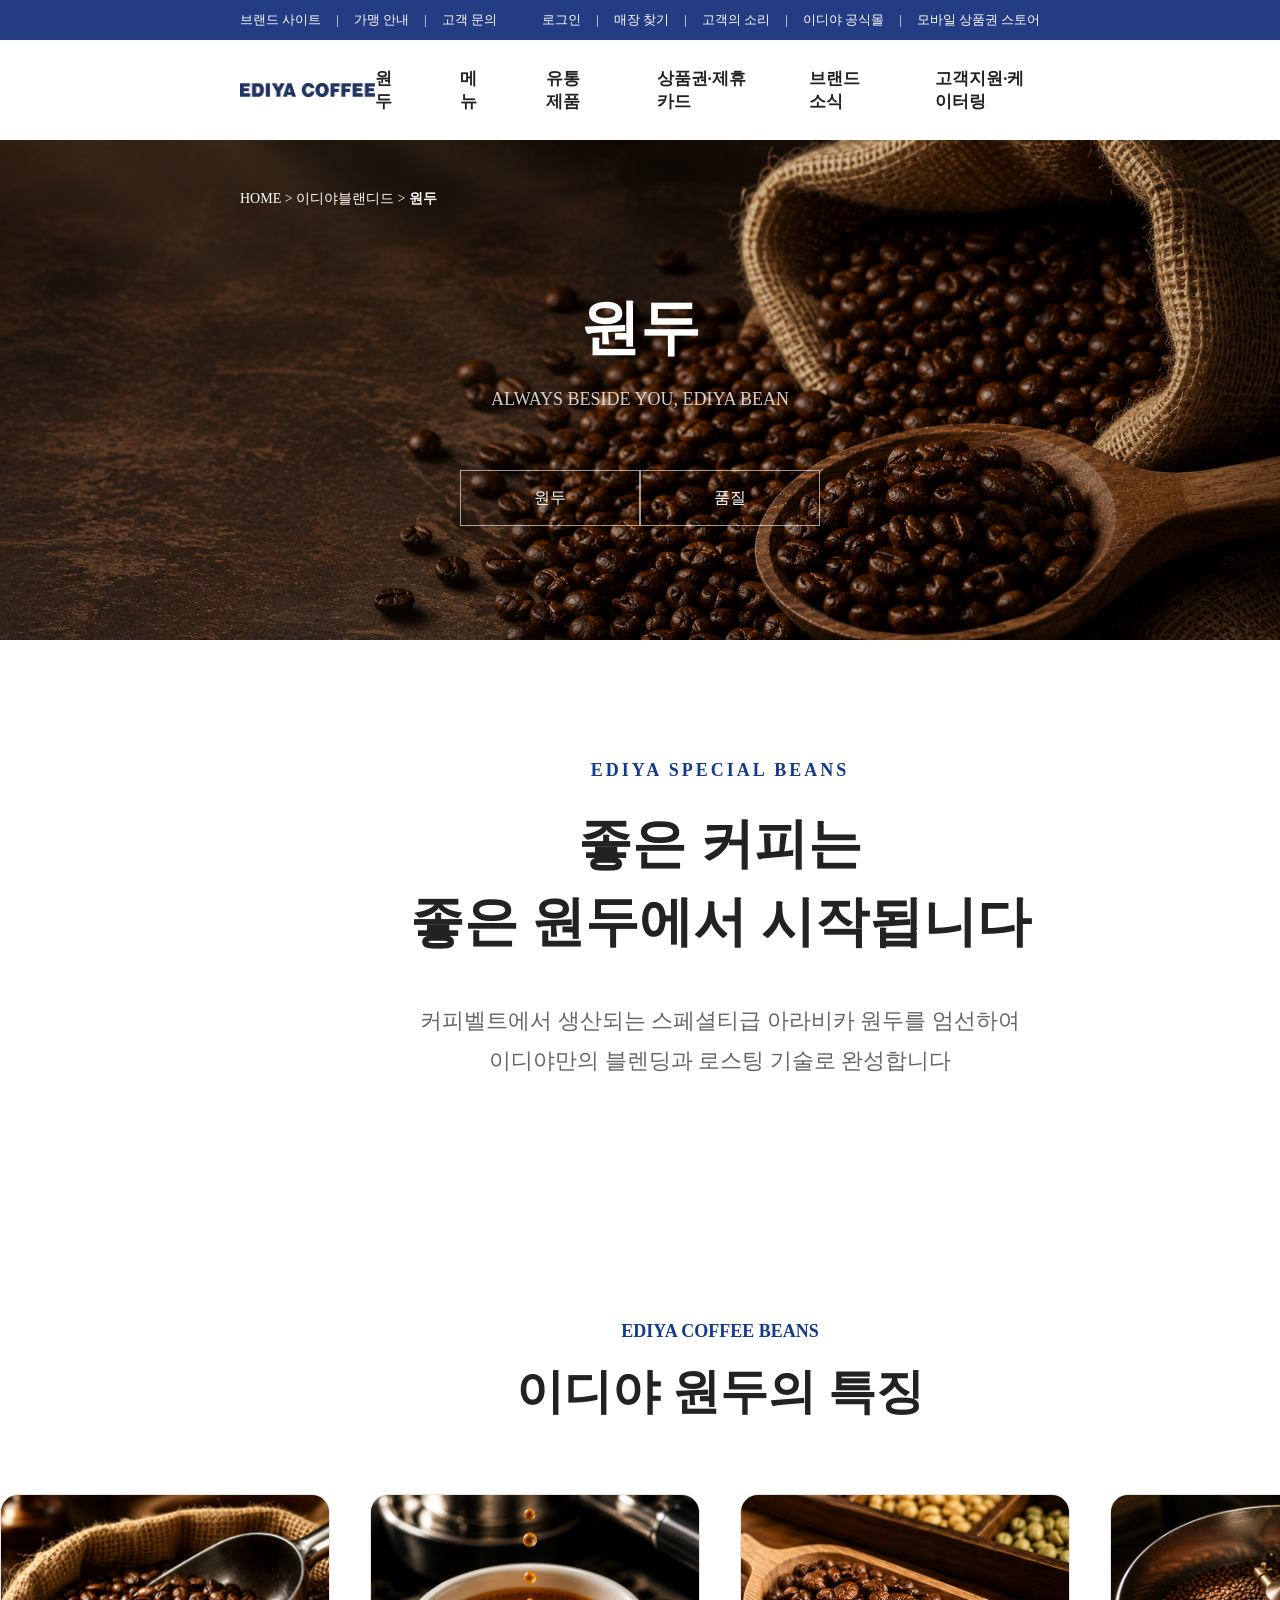
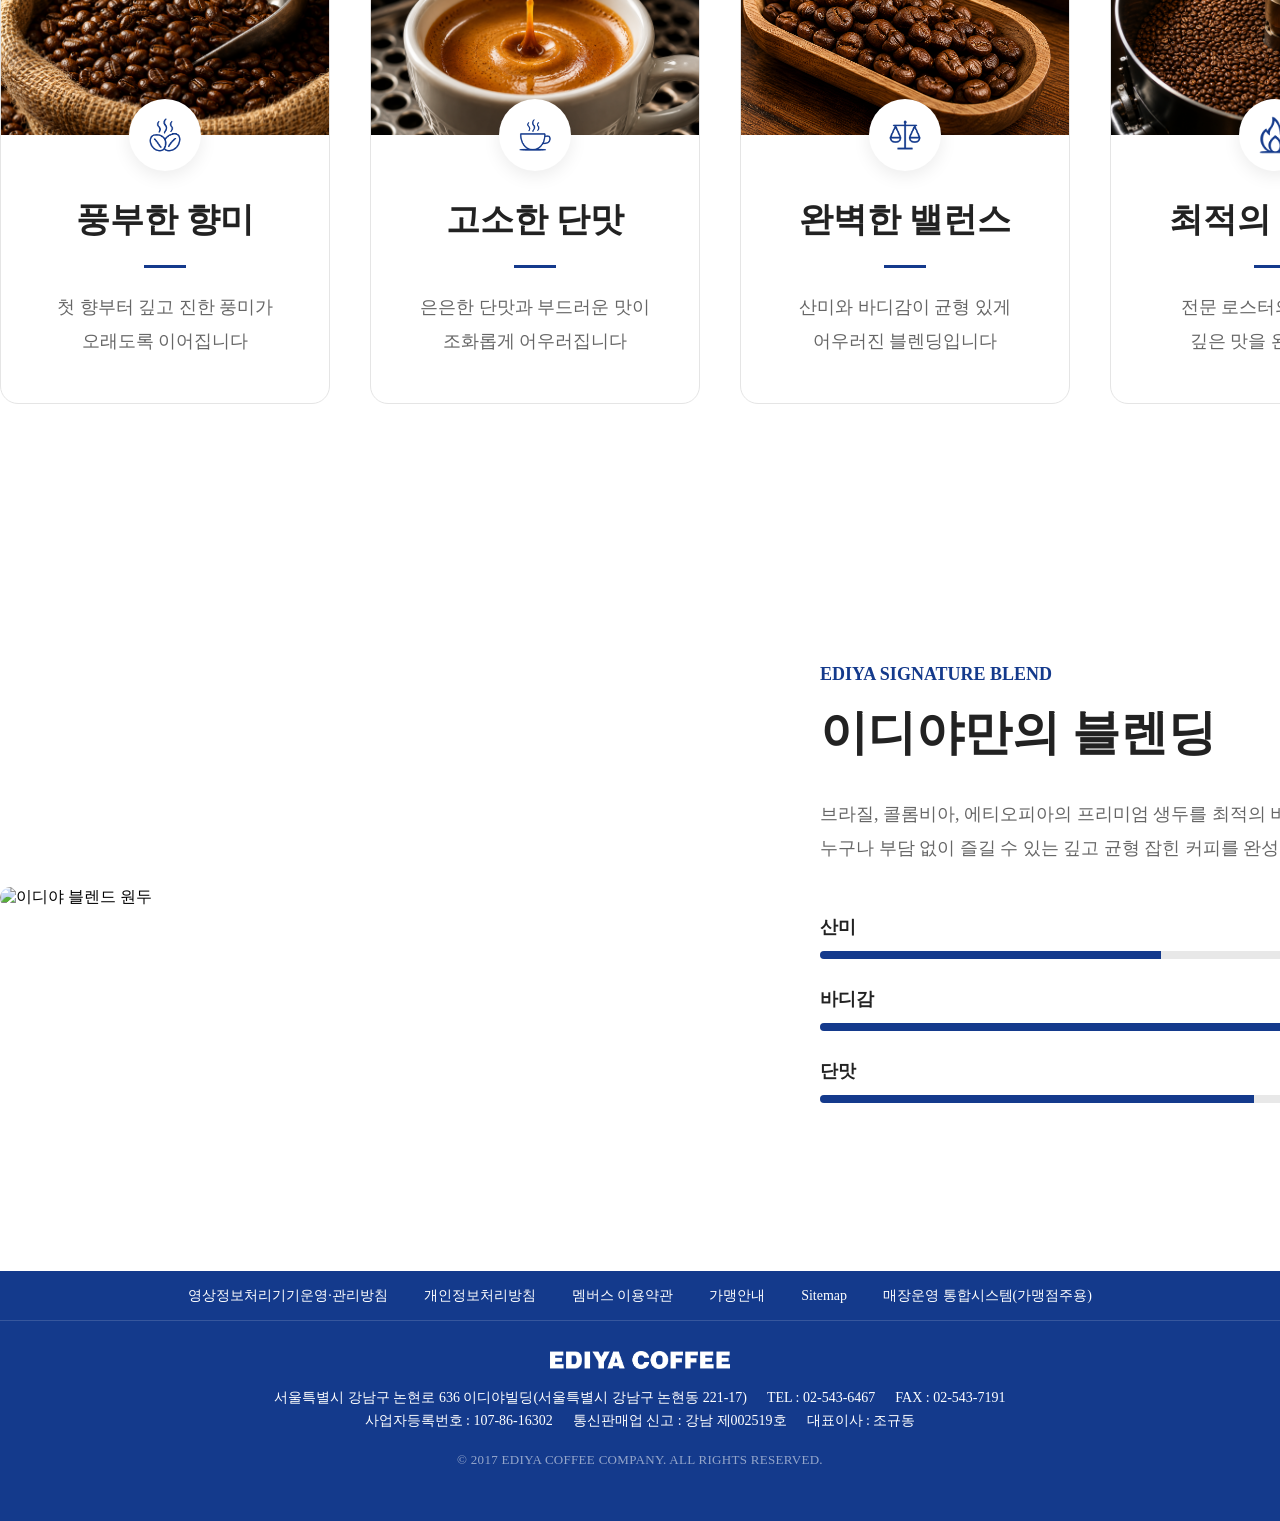
==== beans.html @ 6c8581a2 "Add bean sub page" ====
<!DOCTYPE html>
<html lang="en">
<head>
    <meta charset="UTF-8">
    <meta name="viewport" content="width=device-width, initial-scale=1.0">
    <title>COFEE BEANS</title>
    <link rel="stylesheet" href="css/beans.css">
</head>
<body>
        <div id="wrap">
            <div id="header">
                <div class="top_bar">
                    <ul class="top_l">
                        <li>브랜드 사이트</li>
                        <li>가맹 안내</li>
                        <li>고객 문의</li>
                    </ul>
                    <ul class="top_r">
                        <li>로그인</li>
                        <li>매장 찾기</li>
                        <li>고객의 소리</li>
                        <li>이디야 공식몰</li>
                        <li>모바일 상품권 스토어</li>                    
                    </ul>                
                    </div>  
                <div class="main_header">
                    <div class="logo">
                        <a href="index.html"><img src="./images/logo.png" alt="이디야로고"></a>
                        </div>                 
                        <ul class="nav">
                            <li><a href="beans.html">원두</a></li>
                            <li><a href="menu.html">메뉴</a></li>
                            <li><a href="products.html">유통제품</a></li>
                            <li><a href="giftcard.html">상품권·제휴카드</a></li>
                            <li><a href="news.html">브랜드 소식</a></li>
                            <li><a href="support.html">고객지원·케이터링</a></li>
                        </ul>              
                </div>
                
            </div>            
<section class="sub">

    <div class="sub_main">

        <p>
            <a href="index.html">HOME > 이디야블랜디드 ></a>
            <strong>원두</strong>
        </p>

        <h2>원두</h2>

        <span>ALWAYS BESIDE YOU, EDIYA BEAN</span>

        <div class="sub_tab">
            <a href="#" class="active">원두</a>
            <a href="#">품질</a>
        </div>

    </div>

</section>
<section class="bean_intro">

    <p>EDIYA SPECIAL BEANS</p>

    <h2>
        좋은 커피는<br>
        좋은 원두에서 시작됩니다
    </h2>

    <span>
        커피벨트에서 생산되는 스페셜티급 아라비카 원두를 엄선하여<br>
        이디야만의 블렌딩과 로스팅 기술로 완성합니다
    </span>

</section>

<section class="bean_feature">

    <p class="sub_title">EDIYA COFFEE BEANS</p>

    <h2>이디야 원두의 특징</h2>

    <div class="feature_wrap">

        <div class="feature_card">

            <div class="feature_img">
                <img src="./images/beans/point1.png" alt="풍부한 향미">
            </div>

            <div class="feature_icon">
                <img src="./images/beans/icon1.png" alt="">
            </div>

            <h3>풍부한 향미</h3>

            <div class="line"></div>

            <span>
                첫 향부터 깊고 진한 풍미가<br>
                오래도록 이어집니다
            </span>

        </div>


        <div class="feature_card">

            <div class="feature_img">
                <img src="./images/beans/point2.png" alt="고소한 단맛">
            </div>

            <div class="feature_icon">
                <img src="./images/beans/icon2.png" alt="">
            </div>

            <h3>고소한 단맛</h3>

            <div class="line"></div>

            <span>
                은은한 단맛과 부드러운 맛이<br>
                조화롭게 어우러집니다
            </span>

        </div>


        <div class="feature_card">

            <div class="feature_img">
                <img src="./images/beans/point3.png" alt="완벽한 밸런스">
            </div>

            <div class="feature_icon">
                <img src="./images/beans/icon3.png" alt="">
            </div>

            <h3>완벽한 밸런스</h3>

            <div class="line"></div>

            <span>
                산미와 바디감이 균형 있게<br>
                어우러진 블렌딩입니다
            </span>

        </div>


        <div class="feature_card">

            <div class="feature_img">
                <img src="./images/beans/point4.png" alt="최적의 로스팅">
            </div>

            <div class="feature_icon">
                <img src="./images/beans/icon4.png" alt="">
            </div>

            <h3>최적의 로스팅</h3>

            <div class="line"></div>

            <span>
                전문 로스터의 노하우로<br>
                깊은 맛을 완성합니다
            </span>

        </div>

    </div>

</section>

<section class="bean_blend">

    <div class="blend_left">
        <img src="./images/beans/blend.png" alt="이디야 블렌드 원두">
    </div>

    <div class="blend_right">

        <p>EDIYA SIGNATURE BLEND</p>

        <h2>이디야만의 블렌딩</h2>

        <span>
            브라질, 콜롬비아, 에티오피아의 프리미엄 생두를
            최적의 비율로 블렌딩하여
            누구나 부담 없이 즐길 수 있는
            깊고 균형 잡힌 커피를 완성했습니다
        </span>

        <div class="blend_info">

            <div class="info">
                <h4>산미</h4>

                <div class="bar">
                    <span></span>
                </div>

            </div>

            <div class="info">
                <h4>바디감</h4>

                <div class="bar body">
                    <span></span>
                </div>

            </div>

            <div class="info">
                <h4>단맛</h4>

                <div class="bar sweet">
                    <span></span>
                </div>

            </div>

        </div>

    </div>

</section>








            <section class="footer">
                <div class="footer_menu">
                    <ul>
                        <li>영상정보처리기기운영·관리방침</li>
                        <li>개인정보처리방침</li>
                        <li>멤버스 이용약관</li>
                        <li>가맹안내</li>
                        <li>Sitemap</li>
                        <li>매장운영 통합시스템(가맹점주용)</li>                        
                    </ul>
                </div>
                <div class="footer_logo">
                    <img src="./images/main/logo.png" alt="">
                </div>
                <div class="footer_info">
                    <ul class="info_top">
                            <li>서울특별시 강남구 논현로 636 이디야빌딩(서울특별시 강남구 논현동 221-17)</li>
                            <li>TEL : 02-543-6467</li>
                            <li>FAX : 02-543-7191</li>
                        </ul>
                    <ul class="info_bottom">
                            <li>사업자등록번호 : 107-86-16302</li>
                            <li>통신판매업 신고 : 강남 제002519호</li>
                            <li>대표이사 : 조규동</li>
                        </ul>            
                </div>  
                <div class="footer_copy">
            <p>© 2017 EDIYA COFFEE COMPANY. ALL RIGHTS RESERVED.</p>        
                </div>          
            </section>
        </div>
</body>
</html>
---- css/beans.css ----
*{
    margin:0;
    padding:0;
    box-sizing:border-box;
}

body{
    margin:0;
    padding:0;
}
/* index */
#wrap {
    min-height:100vh;
    display:flex;
    flex-direction:column;
}
/* header */
#header {
    width: 100%;
    height: 140px;
    background-color: #fff;
}
#header .top_bar{
    width: 100%;
    height:40px;
    background:#243c84;
    display: flex;
    justify-content: space-between;  
    align-items: center;
    padding: 0 240px;  

}

.top_l{
    margin: 0;
    padding: 0;
    display: flex;
    color: #fff;
    list-style: none;
    font-size: 13px;
    gap: 15px;
}
.top_l li{
    font-size: 13px;
    color: #fff;
    cursor: pointer;
    display: flex;
    align-items: center;}
.top_r{
    margin: 0;
    padding: 0;
    display: flex;
    color: #fff;
    list-style: none;
    font-size: 13px;
    gap: 15px;
}
.top_r li{
    font-size: 13px;
    color: #fff;
    cursor: pointer;
    display: flex;
    align-items: center;
}
.top_l li:not(:last-child)::after, 
.top_r li:not(:last-child)::after {
    content: "|";
    margin-left: 15px; 
    color: #fff;
    cursor: default;   
}

.main_header{
    width: 100%;
    height:100px;
    background:#fff;
    display: flex;
    align-items: center;
    padding: 0 240px;

}
.logo{
    width: 160px;
    height: 20px;
    display: flex;
    align-items: center;

}
.logo a{    
    display: block;
    width: 100%;
}

.logo img {
    display: block;
    width: 100%;
    height: auto; 
}
.nav{
    margin:0 0 0 auto;
    padding:0;
    display: flex;
    list-style: none;
    font-size: 17px;
    gap: 60px;  
    font-weight: 700;
  

}
.nav li a{
    text-decoration: none;
    color: #222222;
    cursor:pointer;  
}

.sub{
    width:100%;
}

.sub_main{
    width:100%;
    height:500px;
    background:url("../images/beans/main.png") no-repeat center;
    background-size:cover;
    position:relative;
    overflow:hidden;
}

.sub_main::before{
    content:"";
    position:absolute;
    inset:0;
    background:rgba(0,0,0,.2);
}

.sub_main p{
    position:relative;
    z-index:1;
    margin-left:240px;
    padding-top:50px;
    font-size:14px;
    color:#fff;
}

.sub_main p a{
    color:#fff;
    text-decoration:none;
}

.sub_main p strong{
    color:#fff;
    font-weight:700;
}

.sub_main h2{
    position:relative;
    z-index:1;
    margin-top:80px;
    text-align:center;
    font-size:60px;
    font-weight:700;
    color:#fff;
}

.sub_main>span{
    position:relative;
    z-index:1;
    display:block;
    margin-top:20px;
    text-align:center;
    font-size:18px;
    color:rgba(255,255,255,.8);
}

.sub_tab{
    position:relative;
    z-index:1;
    display:flex;
    justify-content:center;
    margin-top:60px;
}

.sub_tab a{
    width:180px;
    height:56px;
    display:flex;
    justify-content:center;
    align-items:center;
    text-decoration:none;
    color:#fff;
    border:1px solid rgba(255,255,255,.6);
}
.bean_intro{
    width:1440px;
    margin:120px auto;
    text-align:center;
}

.bean_intro p{
    font-size:18px;
    font-weight:600;
    color:#143A8C;
    letter-spacing:3px;
}

.bean_intro h2{
    margin-top:24px;
    font-size:54px;
    font-weight:700;
    line-height:78px;
    color:#222;
}

.bean_intro span{
    display:block;
    margin-top:40px;
    font-size:22px;
    line-height:40px;
    color:#666;
}

.bean_feature{
    width:1440px;
    margin:120px auto;
}

.bean_feature .sub_title{
    text-align:center;
    color:#143A8C;
    font-size:18px;
    font-weight:600;
}

.bean_feature h2{
    margin-top:18px;
    text-align:center;
    font-size:48px;
    font-weight:700;
    color:#222;
}

.feature_wrap{
    margin-top:70px;
    display:flex;
    justify-content:space-between;
}

.feature_card{
    width:330px;
    border:1px solid #E5E5E5;
    border-radius:18px;
    overflow:hidden;
    background:#fff;
    text-align:center;
}

.feature_img img{
    width:100%;
    height:240px;
    object-fit:cover;
    display:block;
}

.feature_icon{
    width:72px;
    height:72px;
    border-radius:50%;
    background:#fff;
    margin:-36px auto 0;
    display:flex;
    justify-content:center;
    align-items:center;
    box-shadow:0 5px 18px rgba(0,0,0,.08);
    position:relative;
}

.feature_icon img{
    width:34px;
    display:block;
}

.feature_card h3{
    margin-top:26px;
    font-size:34px;
    font-weight:700;
    color:#222;
}

.line{
    width:42px;
    height:3px;
    background:#143A8C;
    margin:22px auto;
}

.feature_card span{
    display:block;
    margin-bottom:45px;
    font-size:18px;
    line-height:34px;
    color:#666;
}

.bean_blend{
    width:1440px;
    margin:140px auto;
    display:flex;
    justify-content:space-between;
    align-items:center;
}

.blend_left{
    width:680px;
}

.blend_left img{
    width:100%;
    border-radius:18px;
    display:block;
}

.blend_right{
    width:620px;
}

.blend_right p{
    color:#143A8C;
    font-size:18px;
    font-weight:600;
}

.blend_right h2{
    margin-top:16px;
    font-size:48px;
    font-weight:700;
    color:#222;
}

.blend_right span{
    display:block;
    margin-top:32px;
    font-size:18px;
    color:#666;
    line-height:34px;
}

.blend_info{
    margin-top:50px;
}

.info{
    margin-bottom:28px;
}

.info h4{
    margin-bottom:12px;
    font-size:18px;
    color:#222;
}

.bar{
    width:100%;
    height:8px;
    background:#E8E8E8;
    border-radius:30px;
    overflow:hidden;
}

.bar span{
    display:block;
    margin:0;
    width:55%;
    height:100%;
    background:#143A8C;
}

.body span{
    width:85%;
}

.sweet span{
    width:70%;
}















.footer{
    width:100%;
    height:250px;  
    background-color: #143A8C;   
    margin-top: 0px;   
}
.footer_menu{
    width:100%;
    height:50px;
    display:flex;
    justify-content:center;
    align-items:center;
    border-bottom:1px solid rgba(255,255,255,.15);
  
}
.footer_menu ul{
    display:flex;
    justify-content:center;
    align-items:center;
    gap:36px;
    margin:0;
    padding:0;
    list-style:none;      
}
.footer_menu li{
font-size:14px;
    font-weight:400;
    color:#fff;
    cursor:pointer;    
}
.footer_logo{
margin-top:30px;    
}
.footer_logo img{
    width:180px;
    height:auto;
    margin:0 auto;
    display:block;
}
.footer_info{
    margin-top:20px;
    text-align:center;
}

.footer_info ul{
    display:flex;
    justify-content:center;
    align-items:center;
    gap:20px;
    margin:0;
    padding:0;
    list-style:none;
}

.footer_info ul:first-child{
    margin-bottom:5px;
}

.footer_info li{
 font-weight:300;
    font-size:14px;
    color:#fff;
}
.footer_copy{
    margin-top:22px;
    text-align:center;
}

.footer_copy p{
    margin:0;
    font-size:13px;
    font-weight:400;
    color:rgba(255,255,255,.55);
    letter-spacing:0.3px;
}
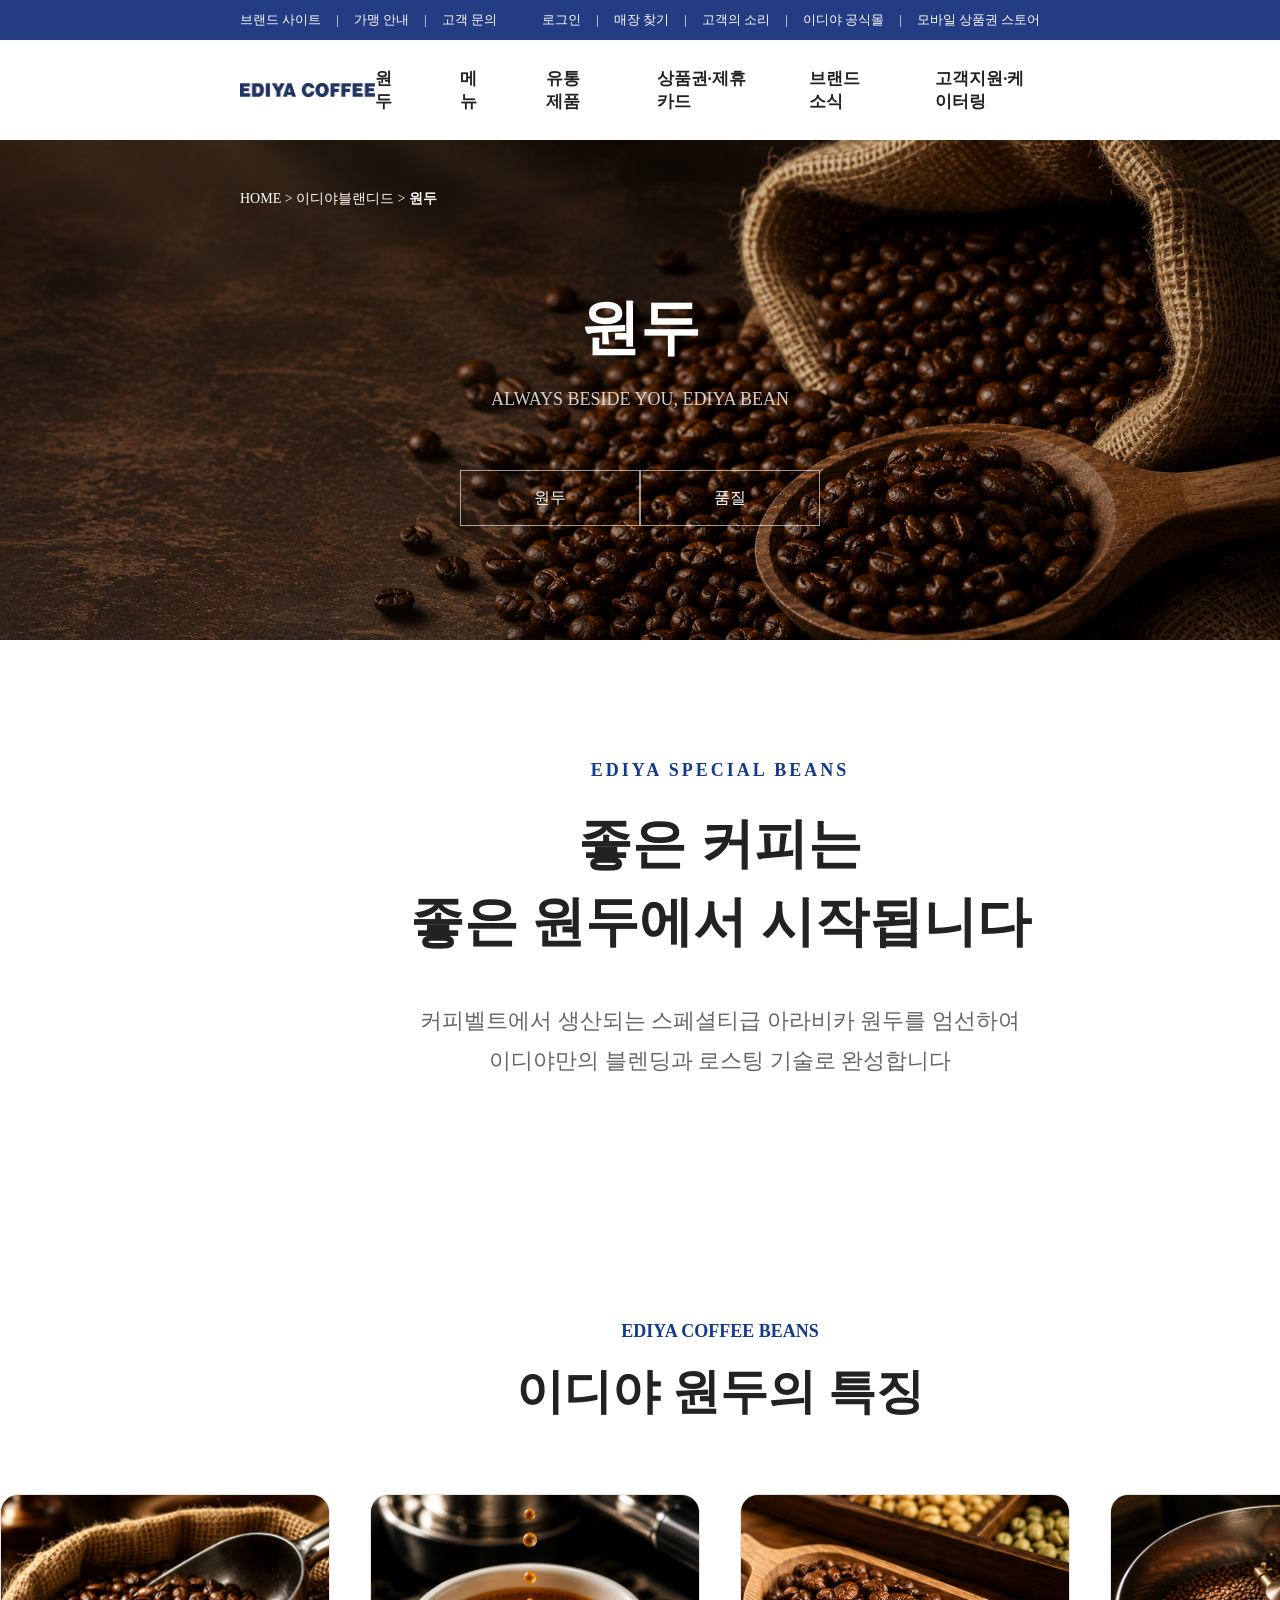
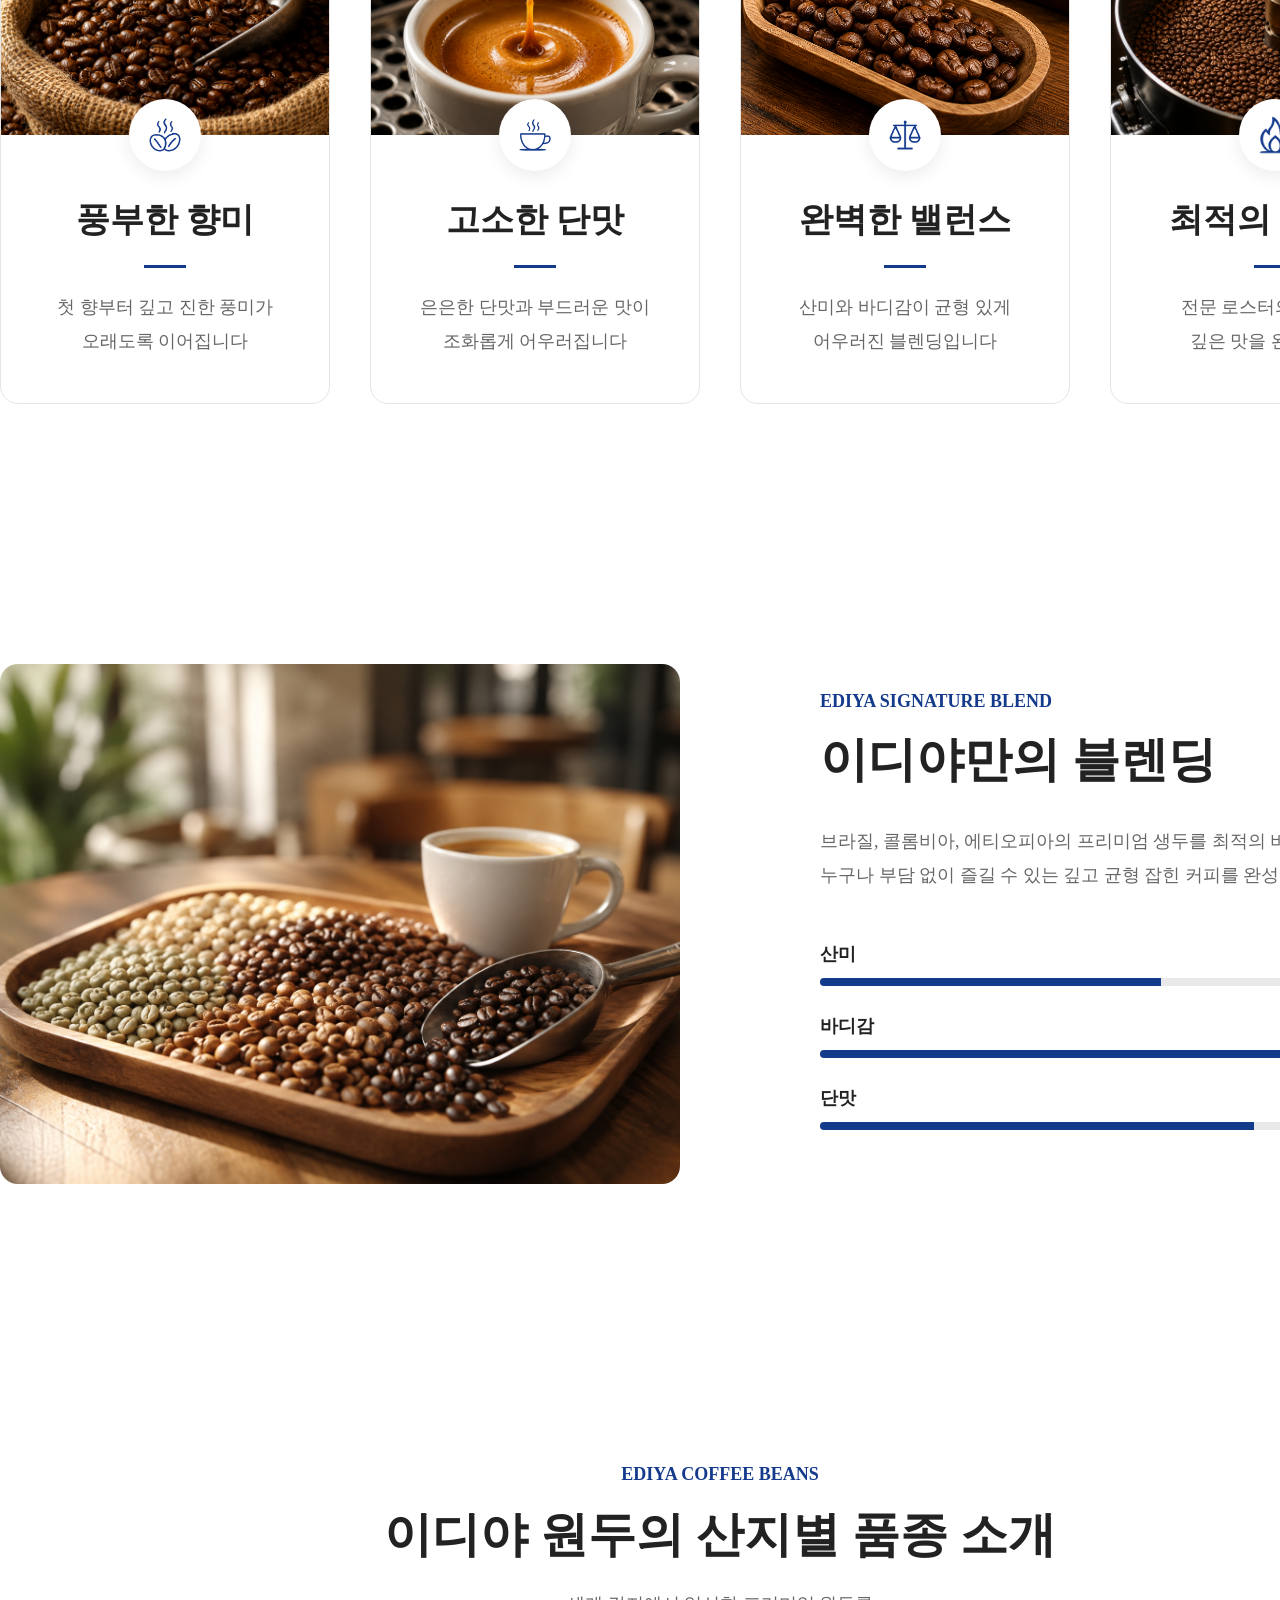
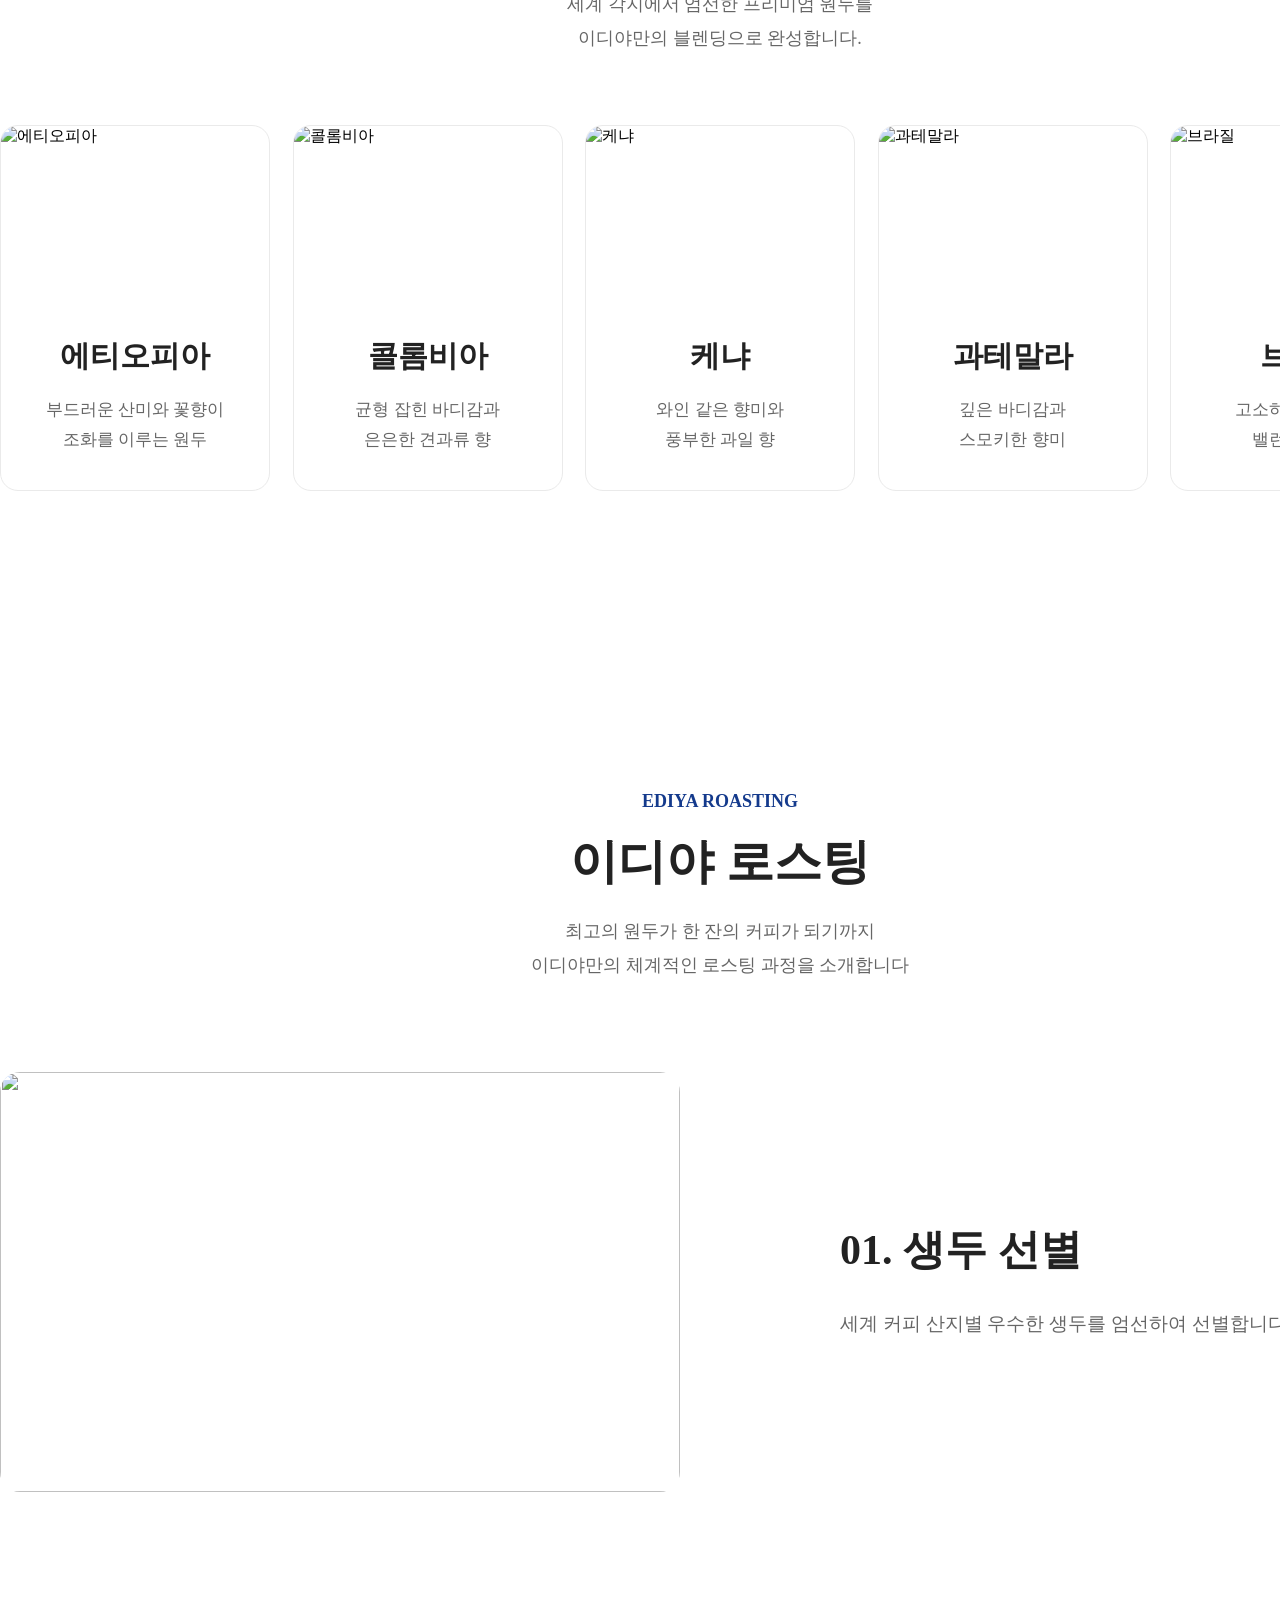
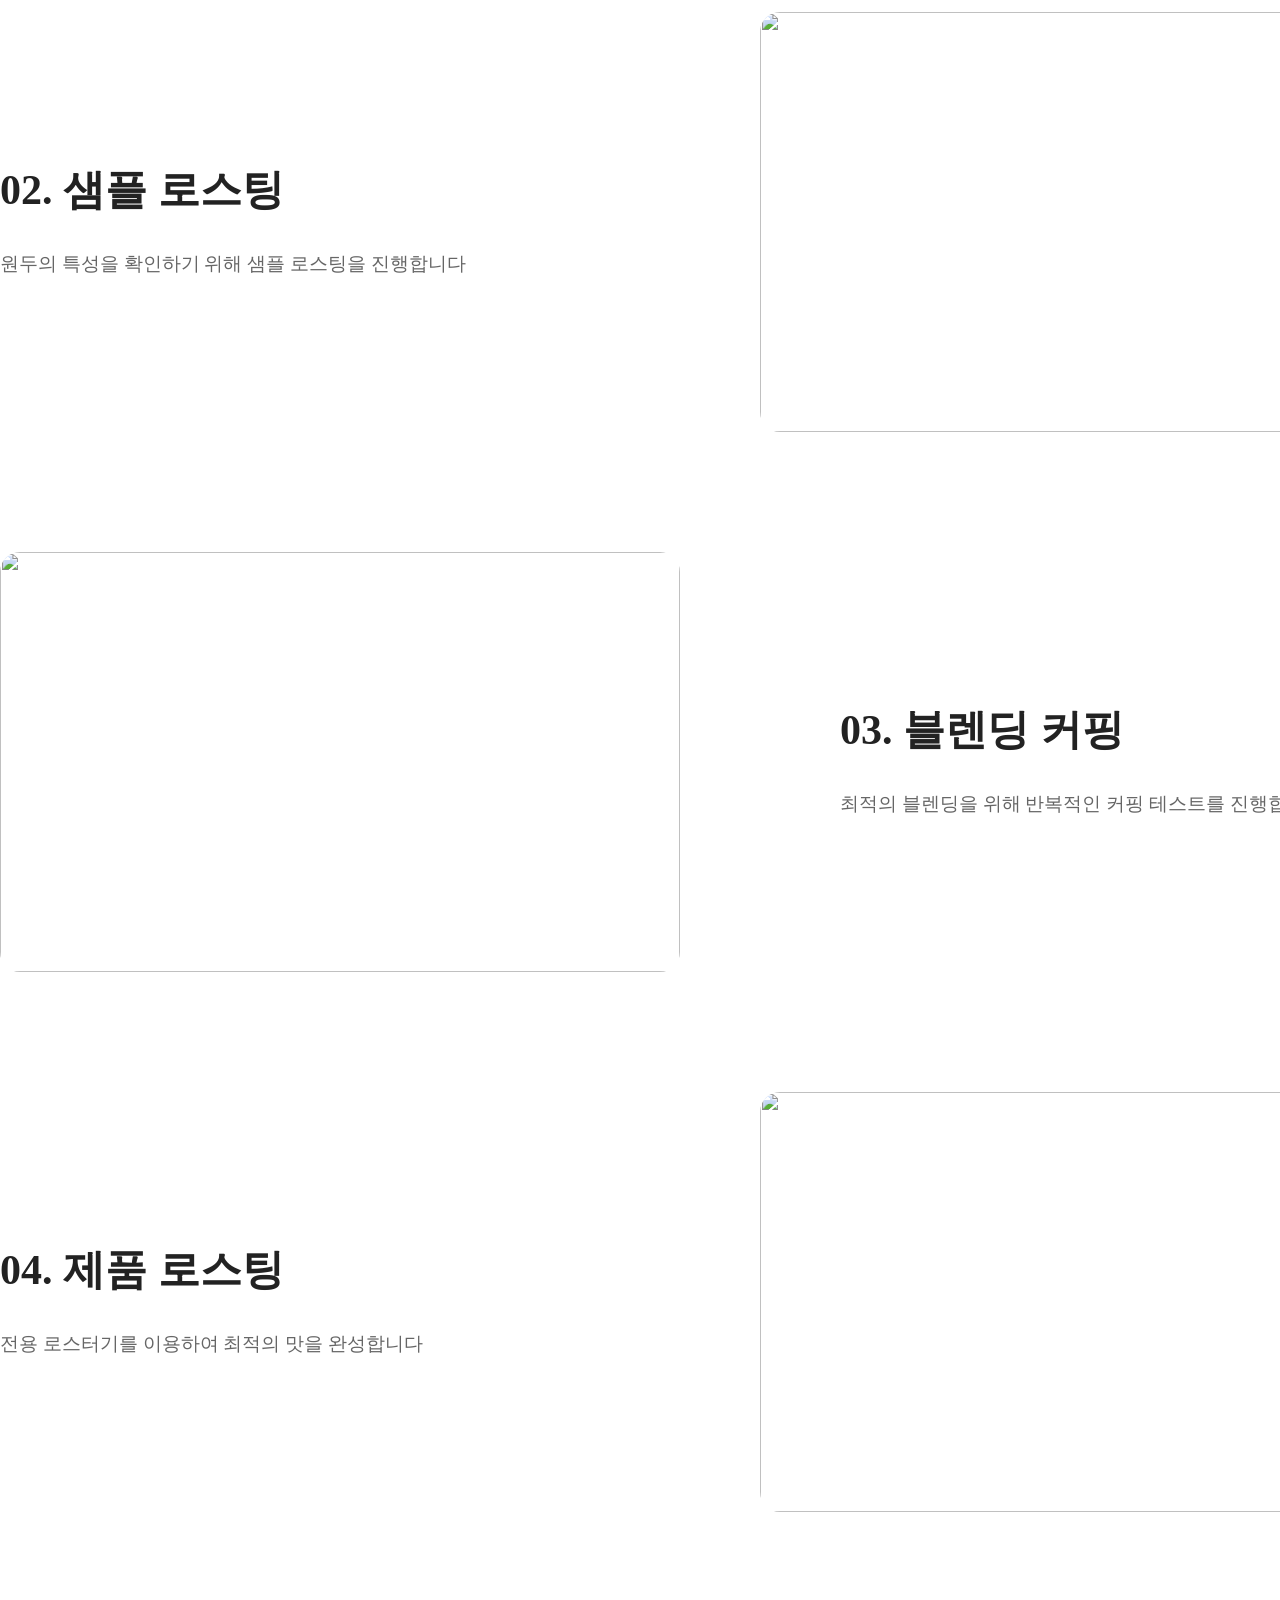
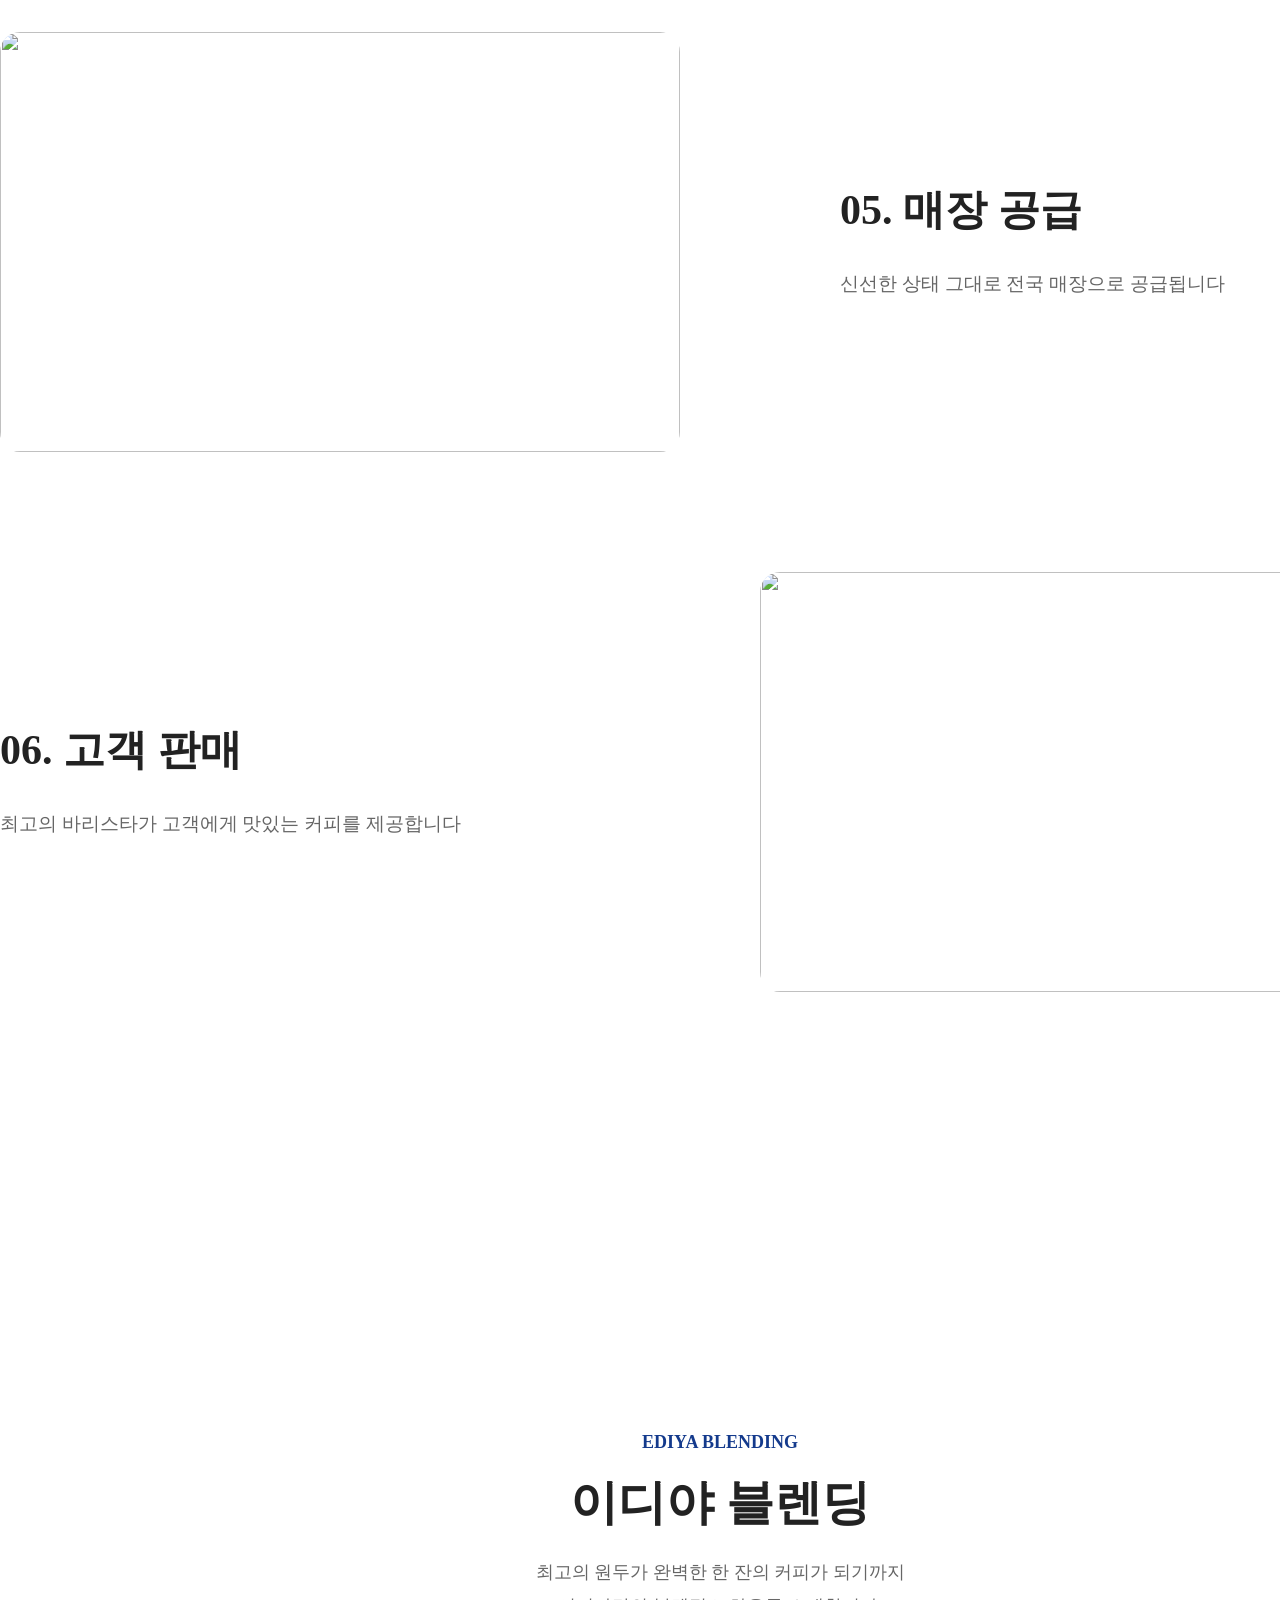
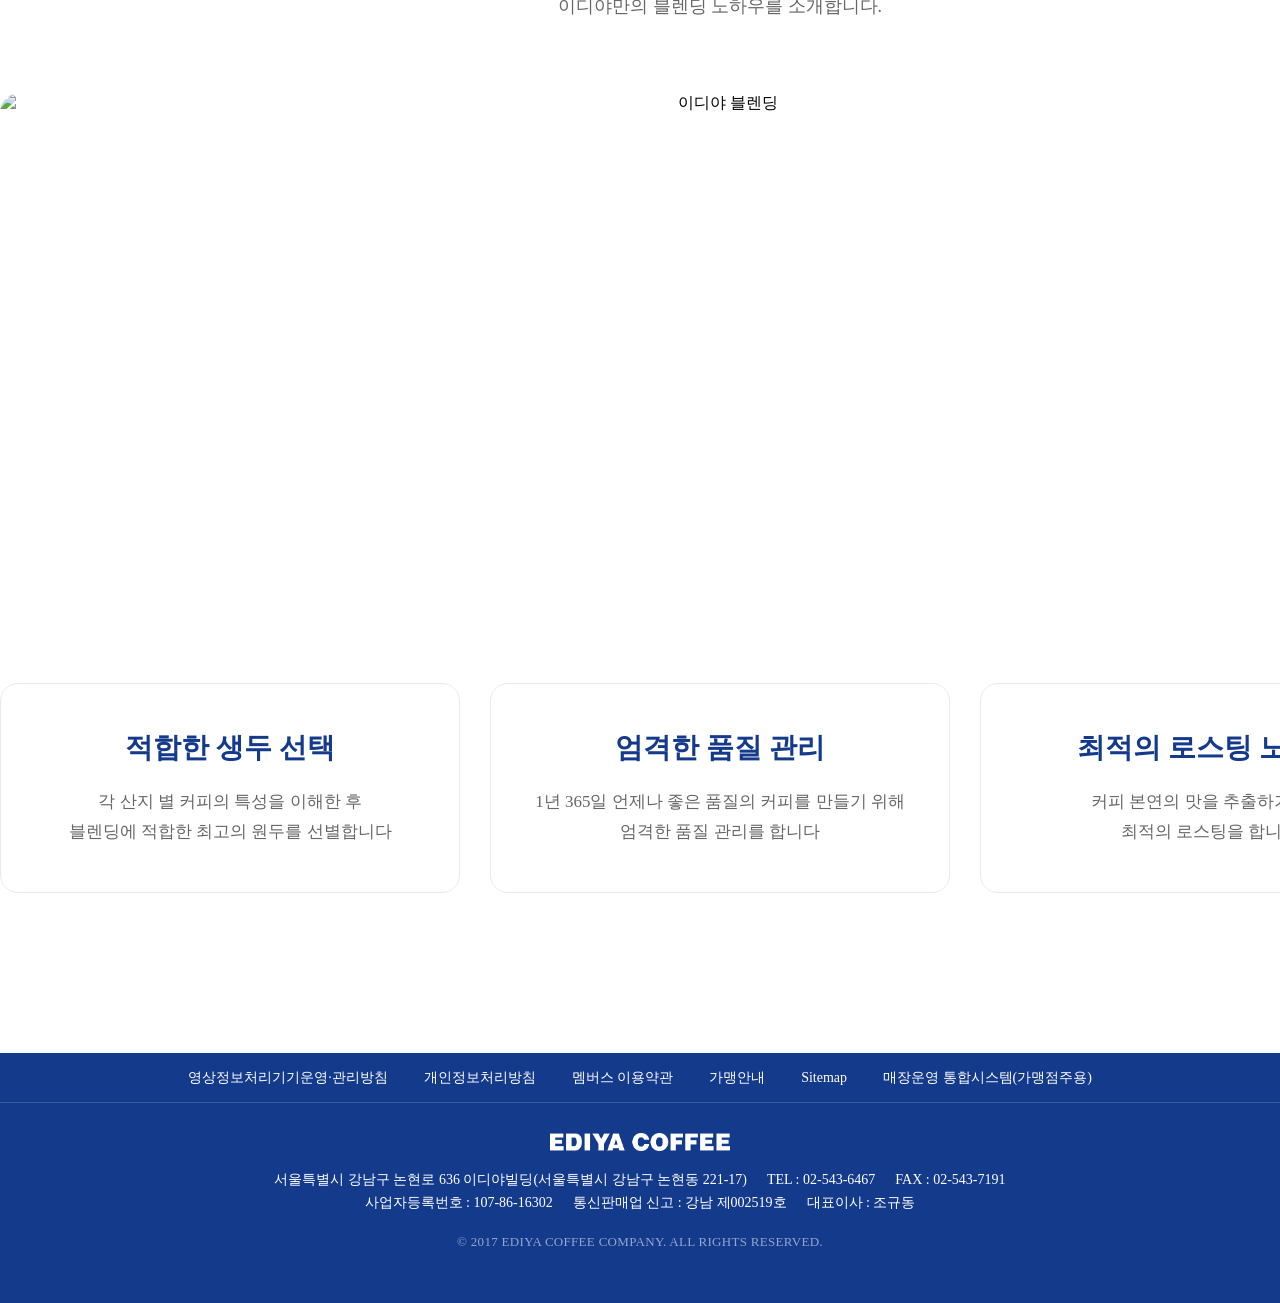
==== commit 1c89df55: "Add beans subpage and redesign bean contents" ====
--- a/beans.html
+++ b/beans.html
@@ -228,10 +228,264 @@
 
 </section>
 
-
-
-
-
+<section class="bean_origin">
+
+    <p class="origin_sub">EDIYA COFFEE BEANS</p>
+
+    <h2>이디야 원두의 산지별 품종 소개</h2>
+
+    <span class="origin_txt">
+        세계 각지에서 엄선한 프리미엄 원두를<br>
+        이디야만의 블렌딩으로 완성합니다.
+    </span>
+
+    <div class="origin_wrap">
+
+        <div class="origin_card">
+            <img src="./images/beans/ethiopia.jpg" alt="에티오피아">
+
+            <div class="origin_text">
+                <h3>에티오피아</h3>
+
+                <p>
+                    부드러운 산미와 꽃향이<br>
+                    조화를 이루는 원두
+                </p>
+            </div>
+        </div>
+
+        <div class="origin_card">
+            <img src="./images/beans/colombia.jpg" alt="콜롬비아">
+
+            <div class="origin_text">
+                <h3>콜롬비아</h3>
+
+                <p>
+                    균형 잡힌 바디감과<br>
+                    은은한 견과류 향
+                </p>
+            </div>
+        </div>
+
+        <div class="origin_card">
+            <img src="./images/beans/kenya.jpg" alt="케냐">
+
+            <div class="origin_text">
+                <h3>케냐</h3>
+
+                <p>
+                    와인 같은 향미와<br>
+                    풍부한 과일 향
+                </p>
+            </div>
+        </div>
+
+        <div class="origin_card">
+            <img src="./images/beans/guatemala.jpg" alt="과테말라">
+
+            <div class="origin_text">
+                <h3>과테말라</h3>
+
+                <p>
+                    깊은 바디감과<br>
+                    스모키한 향미
+                </p>
+            </div>
+        </div>
+
+        <div class="origin_card">
+            <img src="./images/beans/brazil.jpg" alt="브라질">
+
+            <div class="origin_text">
+                <h3>브라질</h3>
+
+                <p>
+                    고소하고 부드러운<br>
+                    밸런스의 원두
+                </p>
+            </div>
+        </div>
+
+    </div>
+
+</section>
+
+<section class="roasting">
+
+    <p>EDIYA ROASTING</p>
+    <h2>이디야 로스팅</h2>
+
+    <span>
+        최고의 원두가 한 잔의 커피가 되기까지<br>
+        이디야만의 체계적인 로스팅 과정을 소개합니다
+    </span>
+
+    <div class="roast_wrap">
+
+        <div class="roast_item">
+
+            <div class="roast_img">
+                <img src="./images/beans/roasting1.jpg" alt="">
+            </div>
+
+            <div class="roast_text">
+                <h3>01. 생두 선별</h3>
+
+                <p>
+                    세계 커피 산지별 우수한 생두를
+                    엄선하여 선별합니다
+                </p>
+            </div>
+
+        </div>
+
+
+        <div class="roast_item reverse">
+
+            <div class="roast_img">
+                <img src="./images/beans/roasting2.jpg" alt="">
+            </div>
+
+            <div class="roast_text">
+                <h3>02. 샘플 로스팅</h3>
+
+                <p>
+                    원두의 특성을 확인하기 위해
+                    샘플 로스팅을 진행합니다
+                </p>
+            </div>
+
+        </div>
+
+
+        <div class="roast_item">
+
+            <div class="roast_img">
+                <img src="./images/beans/roasting3.jpg" alt="">
+            </div>
+
+            <div class="roast_text">
+                <h3>03. 블렌딩 커핑</h3>
+
+                <p>
+                    최적의 블렌딩을 위해
+                    반복적인 커핑 테스트를 진행합니다
+                </p>
+            </div>
+
+        </div>
+
+
+        <div class="roast_item reverse">
+
+            <div class="roast_img">
+                <img src="./images/beans/roasting4.jpg" alt="">
+            </div>
+
+            <div class="roast_text">
+                <h3>04. 제품 로스팅</h3>
+
+                <p>
+                    전용 로스터기를 이용하여
+                    최적의 맛을 완성합니다
+                </p>
+            </div>
+
+        </div>
+
+
+        <div class="roast_item">
+
+            <div class="roast_img">
+                <img src="./images/beans/roasting5.jpg" alt="">
+            </div>
+
+            <div class="roast_text">
+                <h3>05. 매장 공급</h3>
+
+                <p>
+                    신선한 상태 그대로
+                    전국 매장으로 공급됩니다
+                </p>
+            </div>
+
+        </div>
+
+
+        <div class="roast_item reverse">
+
+            <div class="roast_img">
+                <img src="./images/beans/roasting6.jpg" alt="">
+            </div>
+
+            <div class="roast_text">
+                <h3>06. 고객 판매</h3>
+
+                <p>
+                    최고의 바리스타가
+                    고객에게 맛있는 커피를 제공합니다
+                </p>
+            </div>
+
+        </div>
+
+    </div>
+
+</section>
+
+<section class="blending">
+
+    <p>EDIYA BLENDING</p>
+
+    <h2>이디야 블렌딩</h2>
+
+    <span>
+        최고의 원두가 완벽한 한 잔의 커피가 되기까지<br>
+        이디야만의 블렌딩 노하우를 소개합니다.
+    </span>
+
+    <div class="blending_img">
+        <img src="./images/beans/blending.jpg" alt="이디야 블렌딩">
+    </div>
+
+    <div class="blending_wrap">
+
+        <div class="blend_card">
+
+            <h3>적합한 생두 선택</h3>
+
+            <p>
+                각 산지 별 커피의 특성을 이해한 후<br>
+                블렌딩에 적합한 최고의 원두를 선별합니다
+            </p>
+
+        </div>
+
+        <div class="blend_card">
+
+            <h3>엄격한 품질 관리</h3>
+
+            <p>
+                1년 365일 언제나 좋은 품질의 커피를 만들기 위해<br>
+                엄격한 품질 관리를 합니다
+            </p>
+
+        </div>
+
+        <div class="blend_card">
+
+            <h3>최적의 로스팅 노하우</h3>
+
+            <p>
+                커피 본연의 맛을 추출하기 위한<br>
+                최적의 로스팅을 합니다
+            </p>
+
+        </div>
+
+    </div>
+
+</section>
 
 
 
--- a/css/beans.css
+++ b/css/beans.css
@@ -382,11 +382,221 @@
     width:70%;
 }
 
-
-
-
-
-
+.bean_origin{
+    width:1440px;
+    margin:140px auto;
+}
+
+.origin_sub{
+    text-align:center;
+    color:#143A8C;
+    font-size:18px;
+    font-weight:600;
+}
+
+.bean_origin h2{
+    margin-top:18px;
+    text-align:center;
+    font-size:48px;
+    font-weight:700;
+    color:#222;
+}
+
+.origin_txt{
+    display:block;
+    margin-top:20px;
+    text-align:center;
+    font-size:18px;
+    line-height:34px;
+    color:#666;
+}
+
+.origin_wrap{
+    margin-top:70px;
+    display:flex;
+    justify-content:space-between;
+}
+
+.origin_card{
+    width:270px;
+    border:1px solid #EAEAEA;
+    border-radius:18px;
+    overflow:hidden;
+    background:#fff;
+    transition:.3s;
+}
+
+/* .origin_card:hover{
+    transform:translateY(-8px);
+    box-shadow:0 15px 35px rgba(0,0,0,.08);
+} */
+
+.origin_card img{
+    width:100%;
+    height:180px;
+    object-fit:cover;
+    display:block;
+}
+
+.origin_text{
+    padding:30px 25px 35px;
+    text-align:center;
+}
+
+.origin_text h3{
+    font-size:30px;
+    font-weight:700;
+    color:#222;
+}
+
+.origin_text p{
+    margin-top:18px;
+    font-size:17px;
+    line-height:30px;
+    color:#666;
+}
+
+.roasting{
+    width:1440px;
+    margin:160px auto;
+}
+
+.roasting>p{
+    text-align:center;
+    font-size:18px;
+    font-weight:600;
+    color:#143A8C;
+}
+
+.roasting>h2{
+    margin-top:18px;
+    text-align:center;
+    font-size:48px;
+    font-weight:700;
+    color:#222;
+}
+
+.roasting>span{
+    display:block;
+    margin-top:20px;
+    text-align:center;
+    font-size:18px;
+    line-height:34px;
+    color:#666;
+}
+
+.roast_wrap{
+    margin-top:90px;
+}
+
+.roast_item{
+    display:flex;
+    justify-content:space-between;
+    align-items:center;
+    margin-bottom:120px;
+}
+
+.roast_item.reverse{
+    flex-direction:row-reverse;
+}
+
+.roast_img{
+    width:680px;
+}
+
+.roast_img img{
+    width:100%;
+    height:420px;
+    object-fit:cover;
+    border-radius:20px;
+    display:block;
+}
+
+.roast_text{
+    width:600px;
+}
+
+.roast_text h3{
+    font-size:42px;
+    color:#222;
+    font-weight:700;
+}
+
+.roast_text p{
+    margin-top:28px;
+    font-size:19px;
+    line-height:36px;
+    color:#666;
+}
+
+
+
+.blending{
+    width:1440px;
+    margin:160px auto;
+    text-align:center;
+}
+
+.blending>p{
+    font-size:18px;
+    font-weight:600;
+    color:#143A8C;
+}
+
+.blending>h2{
+    margin-top:18px;
+    font-size:48px;
+    font-weight:700;
+    color:#222;
+}
+
+.blending>span{
+    display:block;
+    margin-top:20px;
+    font-size:18px;
+    line-height:34px;
+    color:#666;
+}
+
+.blending_img{
+    margin-top:70px;
+}
+
+.blending_img img{
+    width:100%;
+    height:520px;
+    object-fit:cover;
+    border-radius:20px;
+    display:block;
+}
+
+.blending_wrap{
+    margin-top:70px;
+    display:flex;
+    justify-content:space-between;
+    gap:30px;
+}
+
+.blend_card{
+    flex:1;
+    padding:45px 35px;
+    border:1px solid #EAEAEA;
+    border-radius:18px;
+    background:#fff;
+}
+
+.blend_card h3{
+    font-size:28px;
+    font-weight:700;
+    color:#143A8C;
+}
+
+.blend_card p{
+    margin-top:20px;
+    font-size:17px;
+    line-height:30px;
+    color:#666;
+}
 
 
 
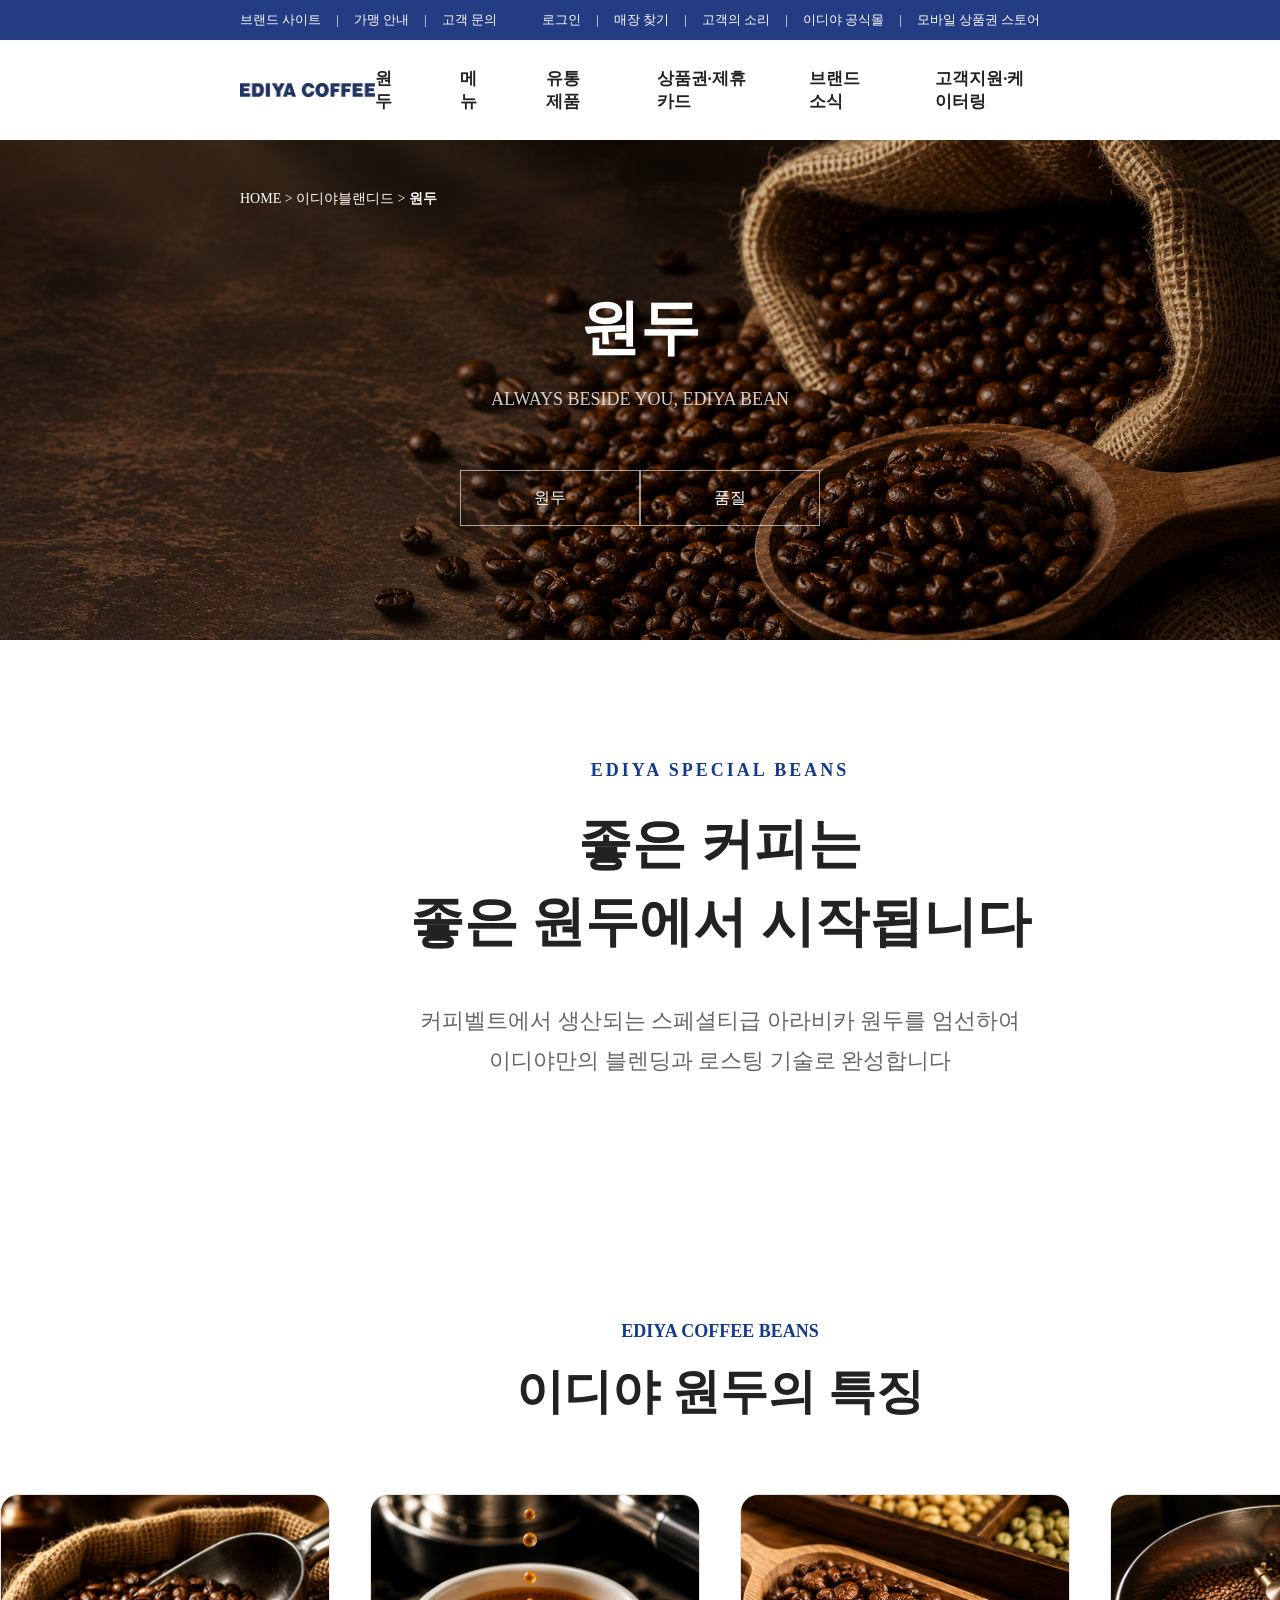
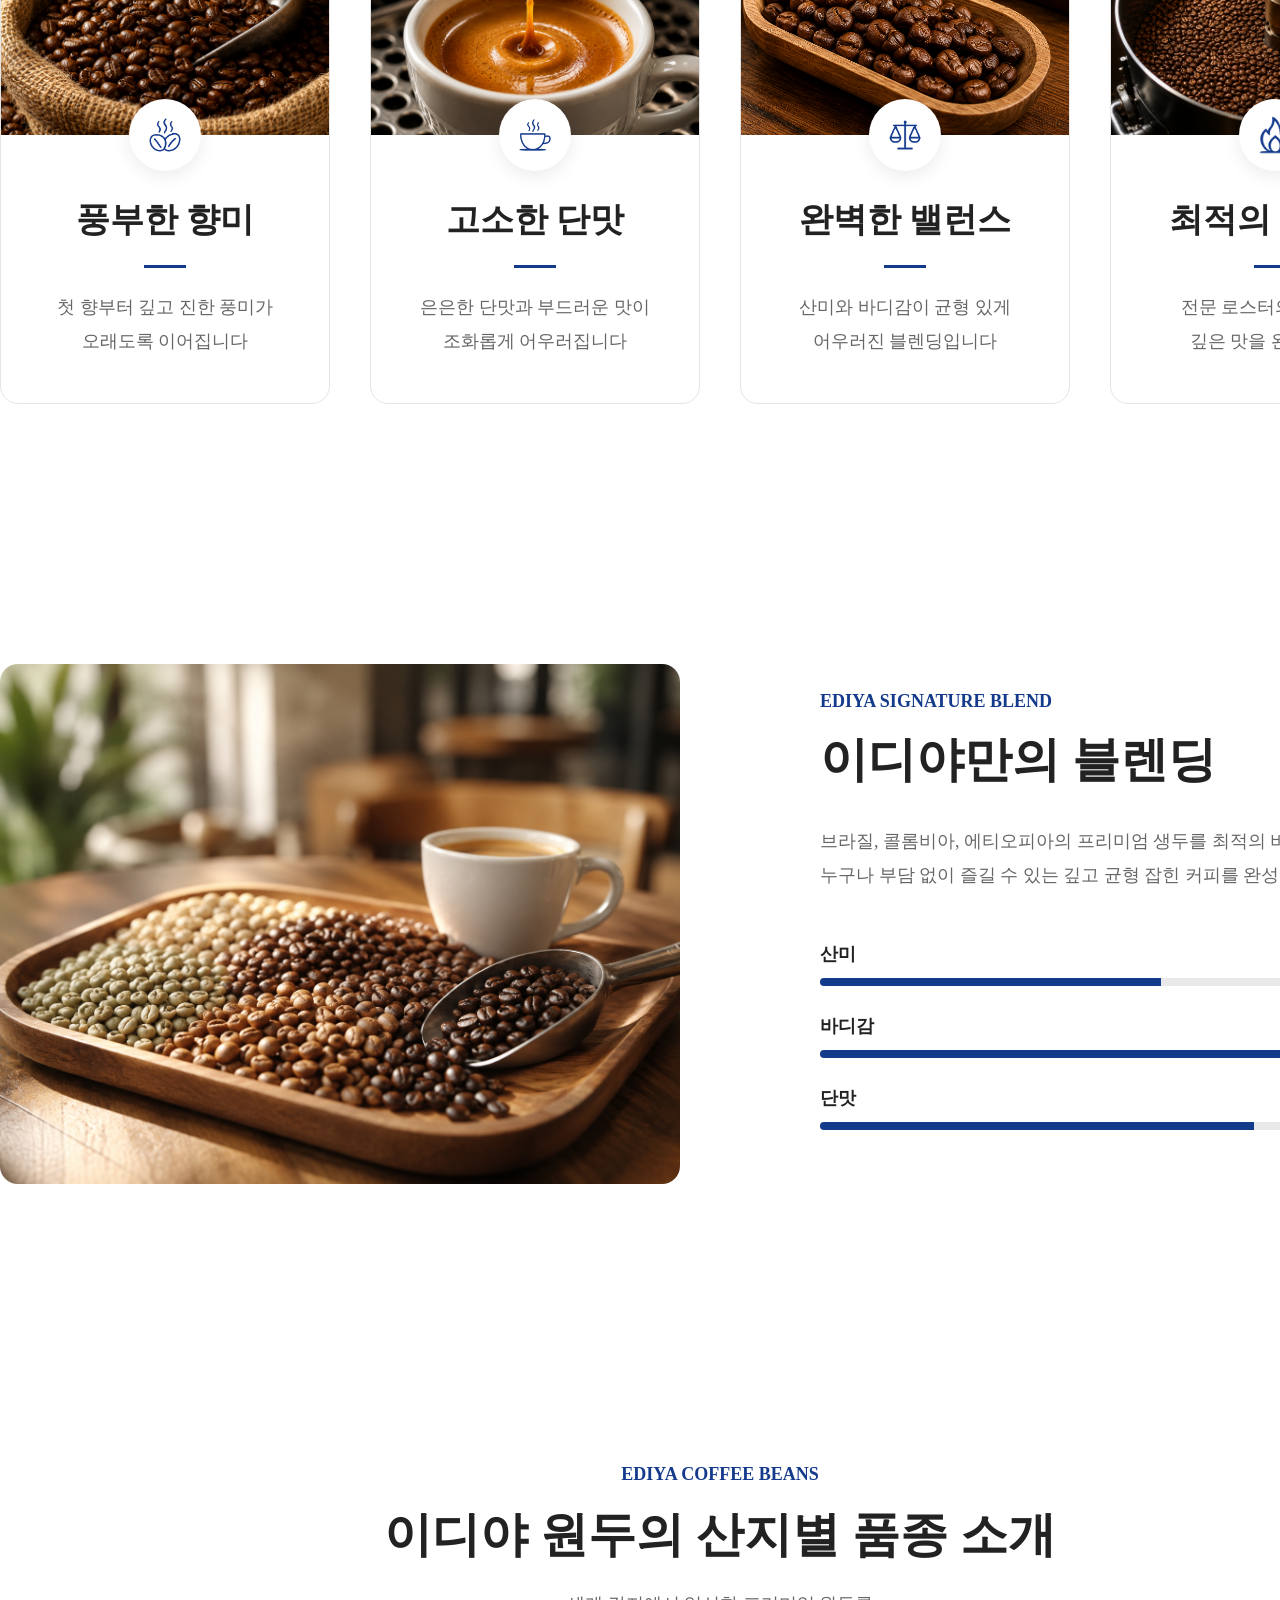
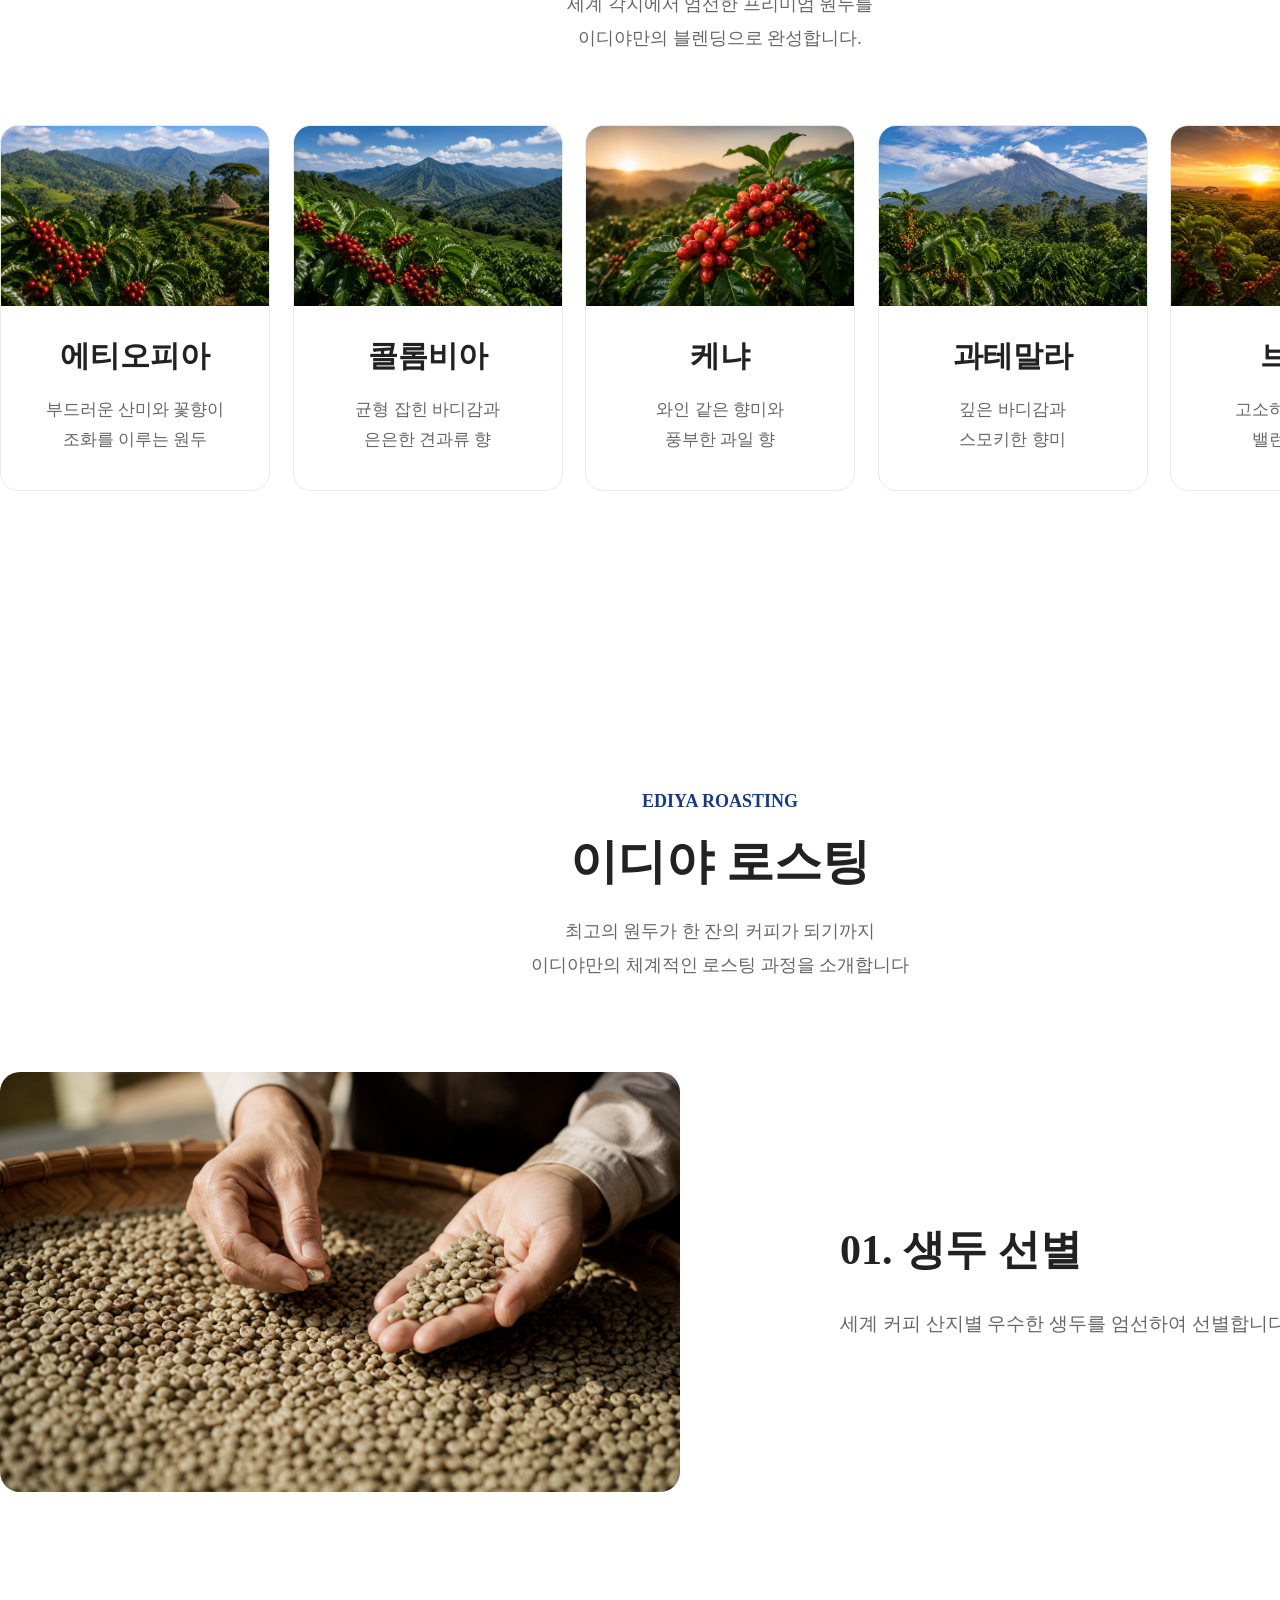
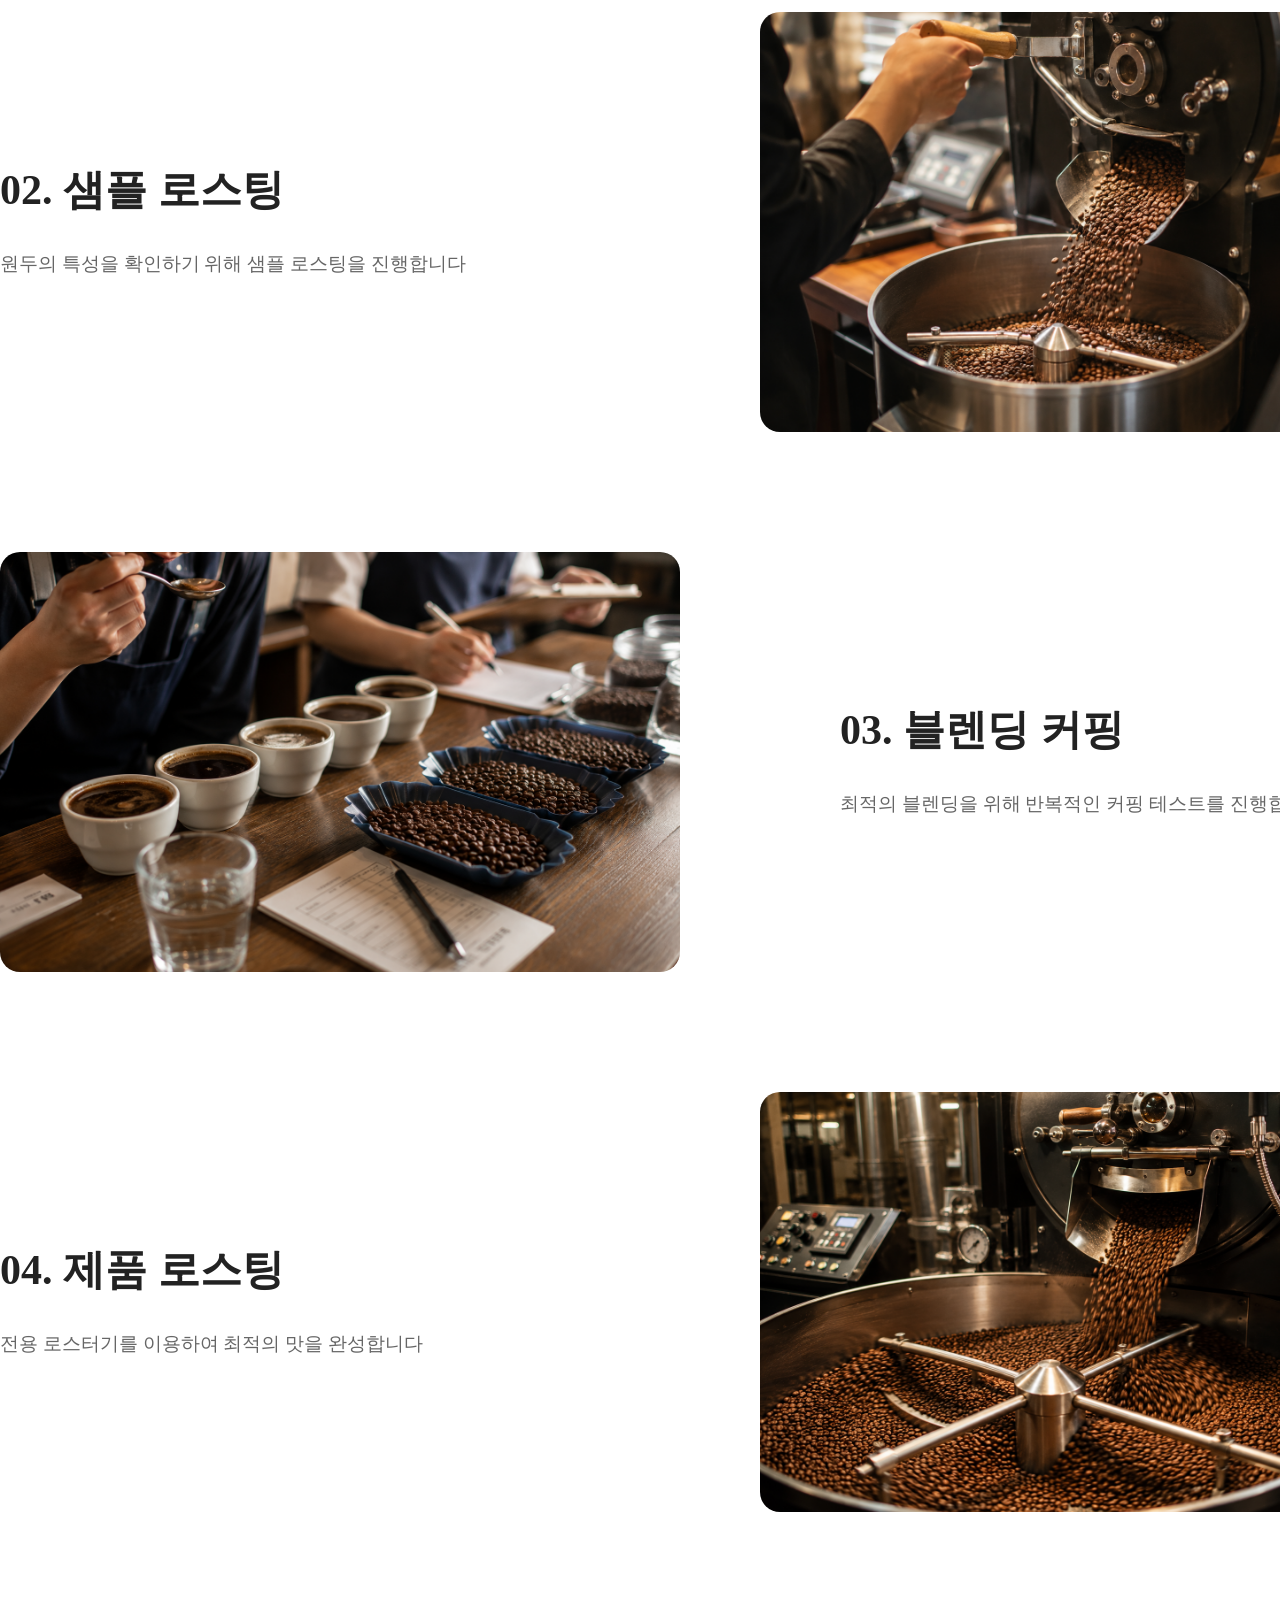
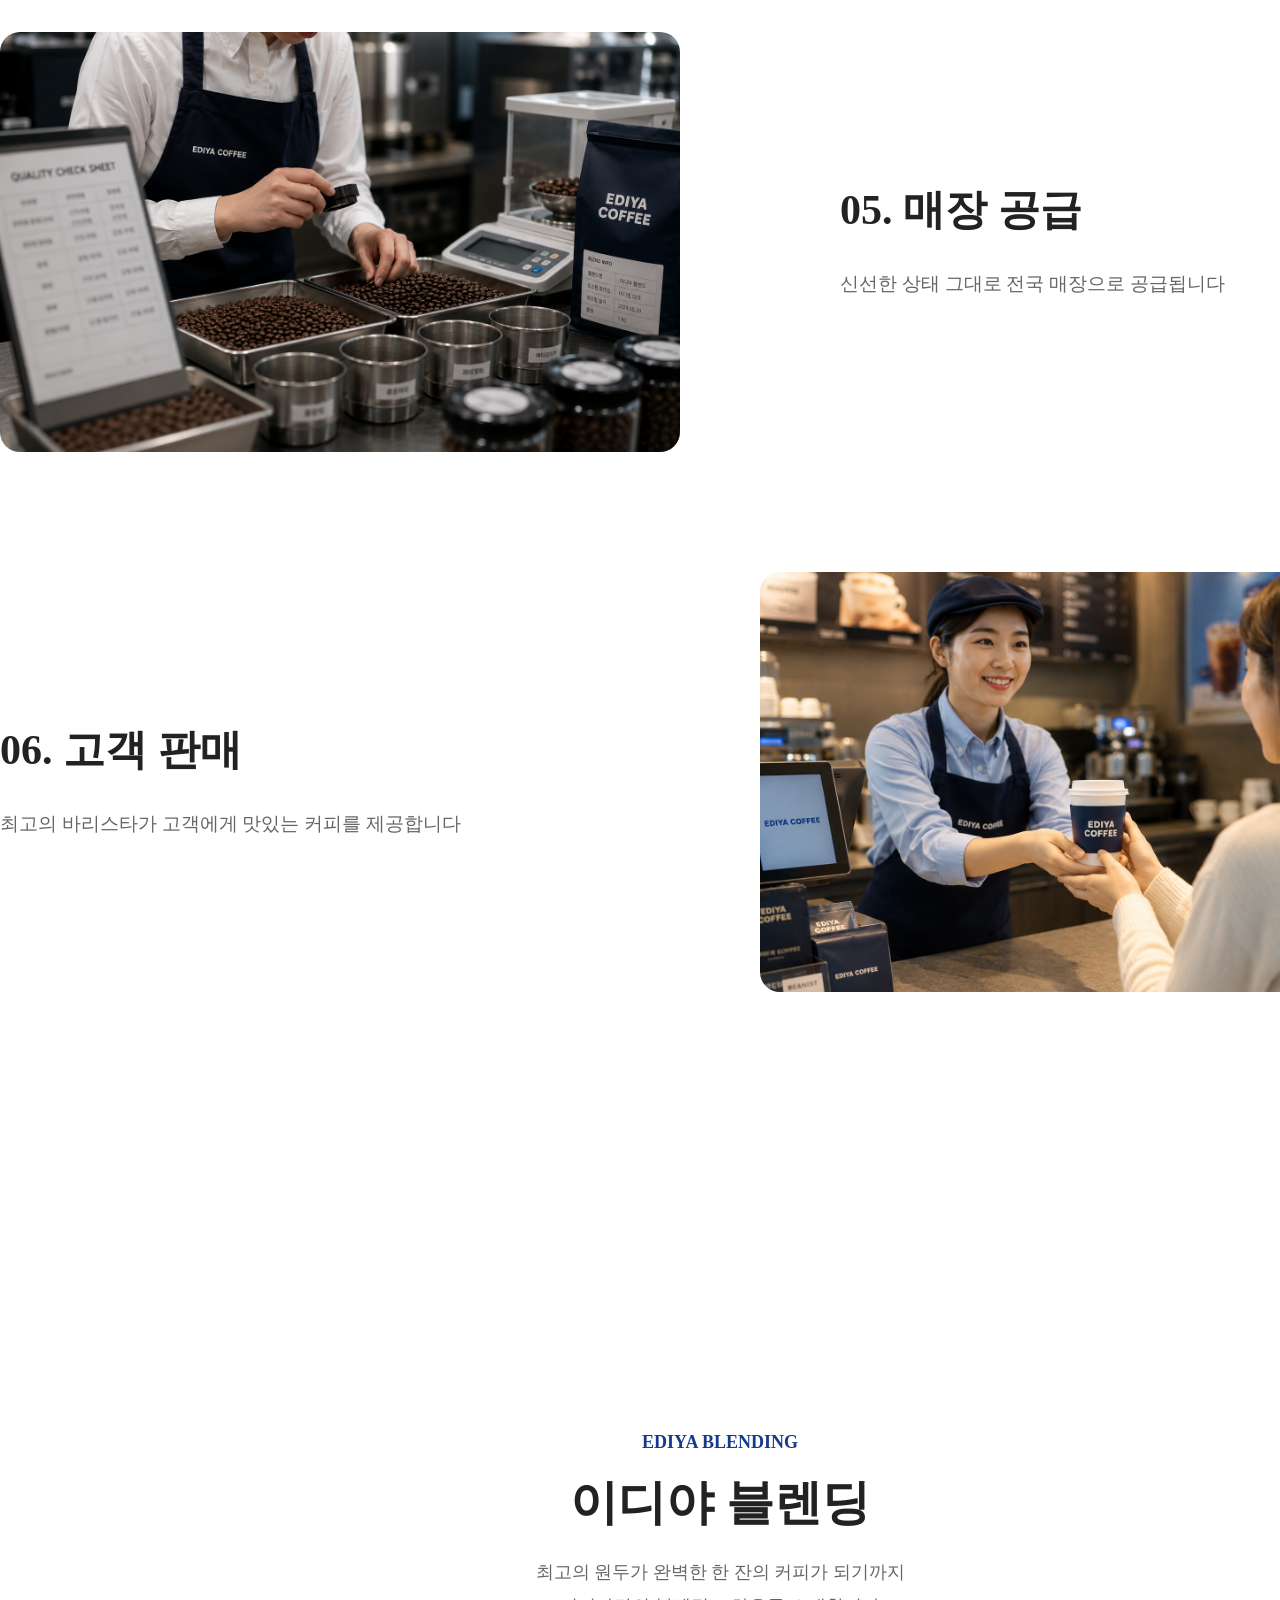
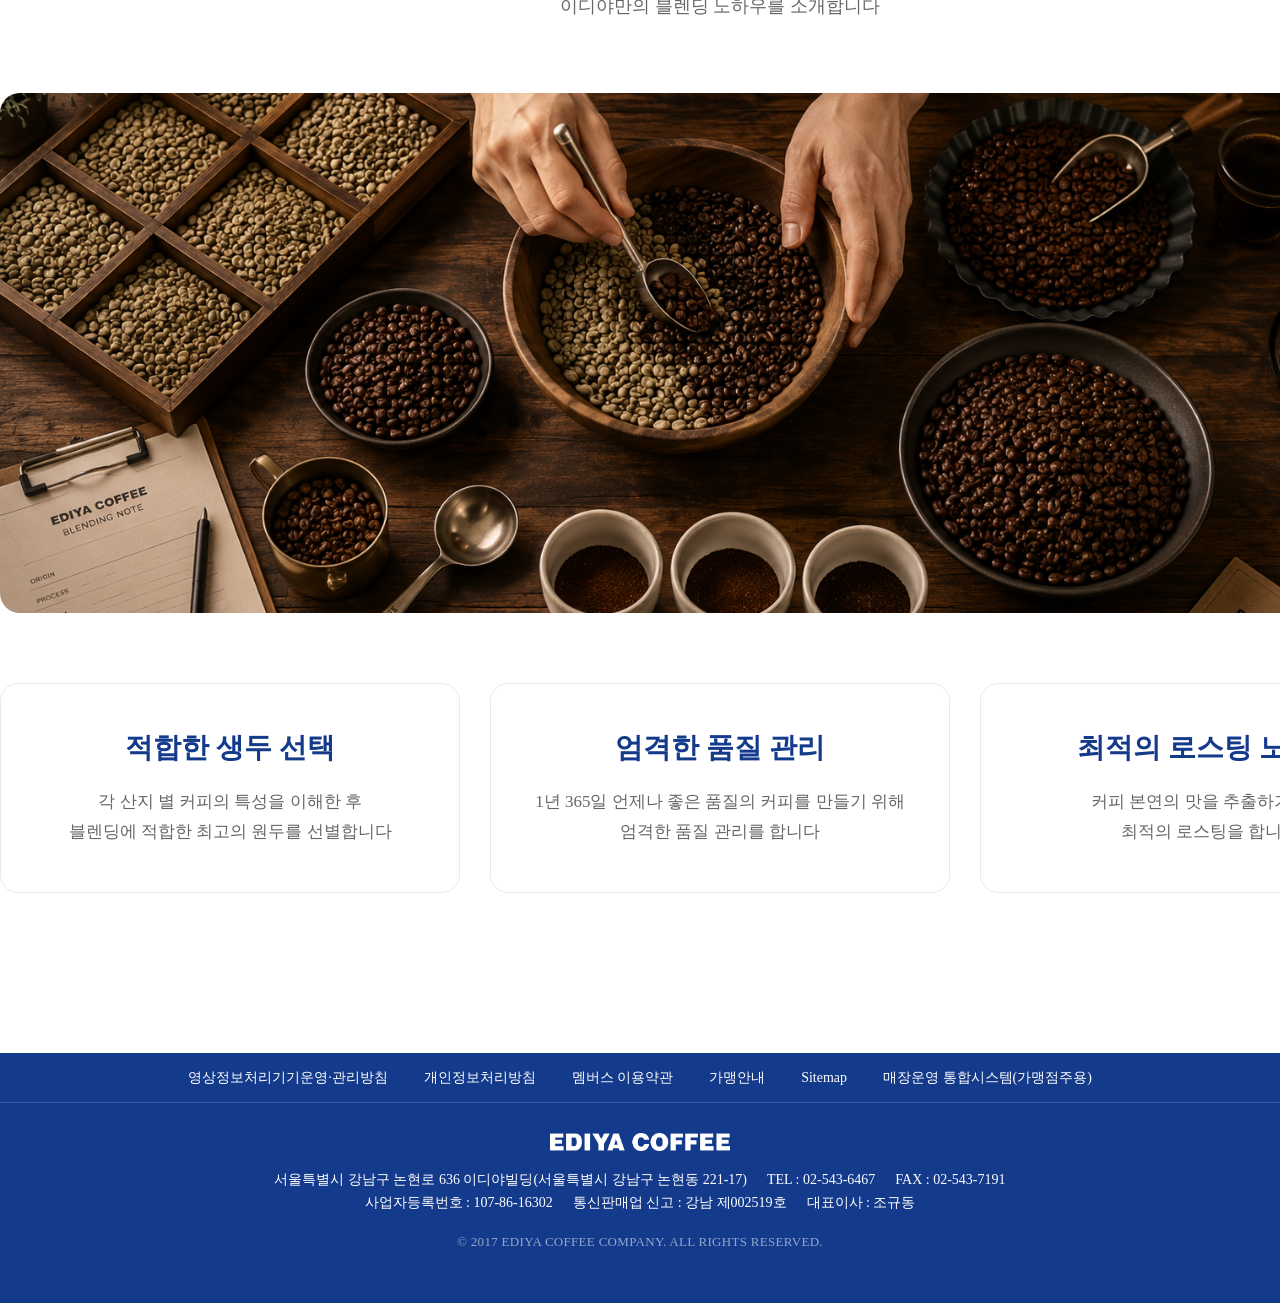
==== commit 977e0527: "원두 메뉴 스틱커피 카드페이지 수정" ====
--- a/beans.html
+++ b/beans.html
@@ -54,7 +54,7 @@
         <div class="sub_tab">
             <a href="#" class="active">원두</a>
             <a href="#">품질</a>
-        </div>
+
 
     </div>
 
@@ -242,7 +242,7 @@
     <div class="origin_wrap">
 
         <div class="origin_card">
-            <img src="./images/beans/ethiopia.jpg" alt="에티오피아">
+            <img src="./images/beans/ethiopia.png" alt="에티오피아">
 
             <div class="origin_text">
                 <h3>에티오피아</h3>
@@ -255,7 +255,7 @@
         </div>
 
         <div class="origin_card">
-            <img src="./images/beans/colombia.jpg" alt="콜롬비아">
+            <img src="./images/beans/colombia.png" alt="콜롬비아">
 
             <div class="origin_text">
                 <h3>콜롬비아</h3>
@@ -268,7 +268,7 @@
         </div>
 
         <div class="origin_card">
-            <img src="./images/beans/kenya.jpg" alt="케냐">
+            <img src="./images/beans/kenya.png" alt="케냐">
 
             <div class="origin_text">
                 <h3>케냐</h3>
@@ -281,7 +281,7 @@
         </div>
 
         <div class="origin_card">
-            <img src="./images/beans/guatemala.jpg" alt="과테말라">
+            <img src="./images/beans/guatemala.png" alt="과테말라">
 
             <div class="origin_text">
                 <h3>과테말라</h3>
@@ -294,7 +294,7 @@
         </div>
 
         <div class="origin_card">
-            <img src="./images/beans/brazil.jpg" alt="브라질">
+            <img src="./images/beans/brazil.png" alt="브라질">
 
             <div class="origin_text">
                 <h3>브라질</h3>
@@ -325,7 +325,7 @@
         <div class="roast_item">
 
             <div class="roast_img">
-                <img src="./images/beans/roasting1.jpg" alt="">
+                <img src="./images/beans/roasting1.png" alt="">
             </div>
 
             <div class="roast_text">
@@ -343,7 +343,7 @@
         <div class="roast_item reverse">
 
             <div class="roast_img">
-                <img src="./images/beans/roasting2.jpg" alt="">
+                <img src="./images/beans/roasting2.png" alt="">
             </div>
 
             <div class="roast_text">
@@ -361,7 +361,7 @@
         <div class="roast_item">
 
             <div class="roast_img">
-                <img src="./images/beans/roasting3.jpg" alt="">
+                <img src="./images/beans/roasting3.png" alt="">
             </div>
 
             <div class="roast_text">
@@ -379,7 +379,7 @@
         <div class="roast_item reverse">
 
             <div class="roast_img">
-                <img src="./images/beans/roasting4.jpg" alt="">
+                <img src="./images/beans/roasting4.png" alt="">
             </div>
 
             <div class="roast_text">
@@ -397,7 +397,7 @@
         <div class="roast_item">
 
             <div class="roast_img">
-                <img src="./images/beans/roasting5.jpg" alt="">
+                <img src="./images/beans/roasting5.png" alt="">
             </div>
 
             <div class="roast_text">
@@ -415,7 +415,7 @@
         <div class="roast_item reverse">
 
             <div class="roast_img">
-                <img src="./images/beans/roasting6.jpg" alt="">
+                <img src="./images/beans/roasting6.png" alt="">
             </div>
 
             <div class="roast_text">
@@ -441,11 +441,11 @@
 
     <span>
         최고의 원두가 완벽한 한 잔의 커피가 되기까지<br>
-        이디야만의 블렌딩 노하우를 소개합니다.
+        이디야만의 블렌딩 노하우를 소개합니다
     </span>
 
     <div class="blending_img">
-        <img src="./images/beans/blending.jpg" alt="이디야 블렌딩">
+        <img src="./images/beans/blending.png" alt="이디야 블렌딩">
     </div>
 
     <div class="blending_wrap">
@@ -520,5 +520,7 @@
                 </div>          
             </section>
         </div>
+<script src="https://code.jquery.com/jquery-3.7.1.min.js"></script>
+<script src="./js/script.js"></script>        
 </body>
 </html>
--- a/css/beans.css
+++ b/css/beans.css
@@ -8,110 +8,102 @@
     margin:0;
     padding:0;
 }
-/* index */
-#wrap {
+
+
+/* ==================================================
+   Layout
+================================================== */
+
+#wrap{
     min-height:100vh;
     display:flex;
     flex-direction:column;
 }
-/* header */
-#header {
-    width: 100%;
-    height: 140px;
-    background-color: #fff;
-}
-#header .top_bar{
-    width: 100%;
+
+
+/* ==================================================
+   Header
+================================================== */
+
+#header{
+    width:100%;
+    height:140px;
+    background:#fff;
+}
+
+.top_bar{
+    width:100%;
     height:40px;
     background:#243c84;
-    display: flex;
-    justify-content: space-between;  
-    align-items: center;
-    padding: 0 240px;  
-
-}
-
-.top_l{
-    margin: 0;
-    padding: 0;
-    display: flex;
-    color: #fff;
-    list-style: none;
-    font-size: 13px;
-    gap: 15px;
-}
-.top_l li{
-    font-size: 13px;
-    color: #fff;
-    cursor: pointer;
-    display: flex;
-    align-items: center;}
+    display:flex;
+    justify-content:space-between;
+    align-items:center;
+    padding:0 240px;
+}
+
+.top_l,
 .top_r{
-    margin: 0;
-    padding: 0;
-    display: flex;
-    color: #fff;
-    list-style: none;
-    font-size: 13px;
-    gap: 15px;
-}
+    display:flex;
+    gap:15px;
+    list-style:none;
+}
+
+.top_l li,
 .top_r li{
-    font-size: 13px;
-    color: #fff;
-    cursor: pointer;
-    display: flex;
-    align-items: center;
-}
-.top_l li:not(:last-child)::after, 
-.top_r li:not(:last-child)::after {
-    content: "|";
-    margin-left: 15px; 
-    color: #fff;
-    cursor: default;   
-}
+    display:flex;
+    align-items:center;
+    color:#fff;
+    font-size:13px;
+    cursor:pointer;
+}
+
+.top_l li:not(:last-child)::after,
+.top_r li:not(:last-child)::after{
+    content:"|";
+    margin-left:15px;
+}
+
+
+/* ==================================================
+   Main Header
+================================================== */
 
 .main_header{
-    width: 100%;
+    width:100%;
     height:100px;
+    display:flex;
+    align-items:center;
+    padding:0 240px;
     background:#fff;
-    display: flex;
-    align-items: center;
-    padding: 0 240px;
-
-}
+}
+
 .logo{
-    width: 160px;
-    height: 20px;
-    display: flex;
-    align-items: center;
-
-}
-.logo a{    
-    display: block;
-    width: 100%;
-}
-
-.logo img {
-    display: block;
-    width: 100%;
-    height: auto; 
-}
+    width:160px;
+}
+
+.logo img{
+    width:100%;
+    display:block;
+}
+
 .nav{
-    margin:0 0 0 auto;
-    padding:0;
-    display: flex;
-    list-style: none;
-    font-size: 17px;
-    gap: 60px;  
-    font-weight: 700;
-  
-
-}
-.nav li a{
-    text-decoration: none;
-    color: #222222;
-    cursor:pointer;  
-}
+    margin-left:auto;
+    display:flex;
+    gap:60px;
+    list-style:none;
+}
+
+.nav a{
+    text-decoration:none;
+    color:#222;
+    font-size:17px;
+    font-weight:700;
+}
+
+
+/* ==================================================
+   Sub Visual
+================================================== */
 
 .sub{
     width:100%;
@@ -133,13 +125,19 @@
     background:rgba(0,0,0,.2);
 }
 
-.sub_main p{
+.sub_main p,
+.sub_main h2,
+.sub_main>span,
+.sub_tab{
     position:relative;
     z-index:1;
+}
+
+.sub_main p{
     margin-left:240px;
     padding-top:50px;
+    color:#fff;
     font-size:14px;
-    color:#fff;
 }
 
 .sub_main p a{
@@ -147,24 +145,14 @@
     text-decoration:none;
 }
 
-.sub_main p strong{
+.sub_main h2{
+    margin-top:80px;
+    text-align:center;
+    font-size:60px;
     color:#fff;
-    font-weight:700;
-}
-
-.sub_main h2{
-    position:relative;
-    z-index:1;
-    margin-top:80px;
-    text-align:center;
-    font-size:60px;
-    font-weight:700;
-    color:#fff;
 }
 
 .sub_main>span{
-    position:relative;
-    z-index:1;
     display:block;
     margin-top:20px;
     text-align:center;
@@ -174,7 +162,6 @@
 
 .sub_tab{
     position:relative;
-    z-index:1;
     display:flex;
     justify-content:center;
     margin-top:60px;
@@ -189,7 +176,14 @@
     text-decoration:none;
     color:#fff;
     border:1px solid rgba(255,255,255,.6);
-}
+    transition:.3s;
+}
+
+.sub_tab a.on{
+    background:#143A8C;
+}
+
+
 .bean_intro{
     width:1440px;
     margin:120px auto;
